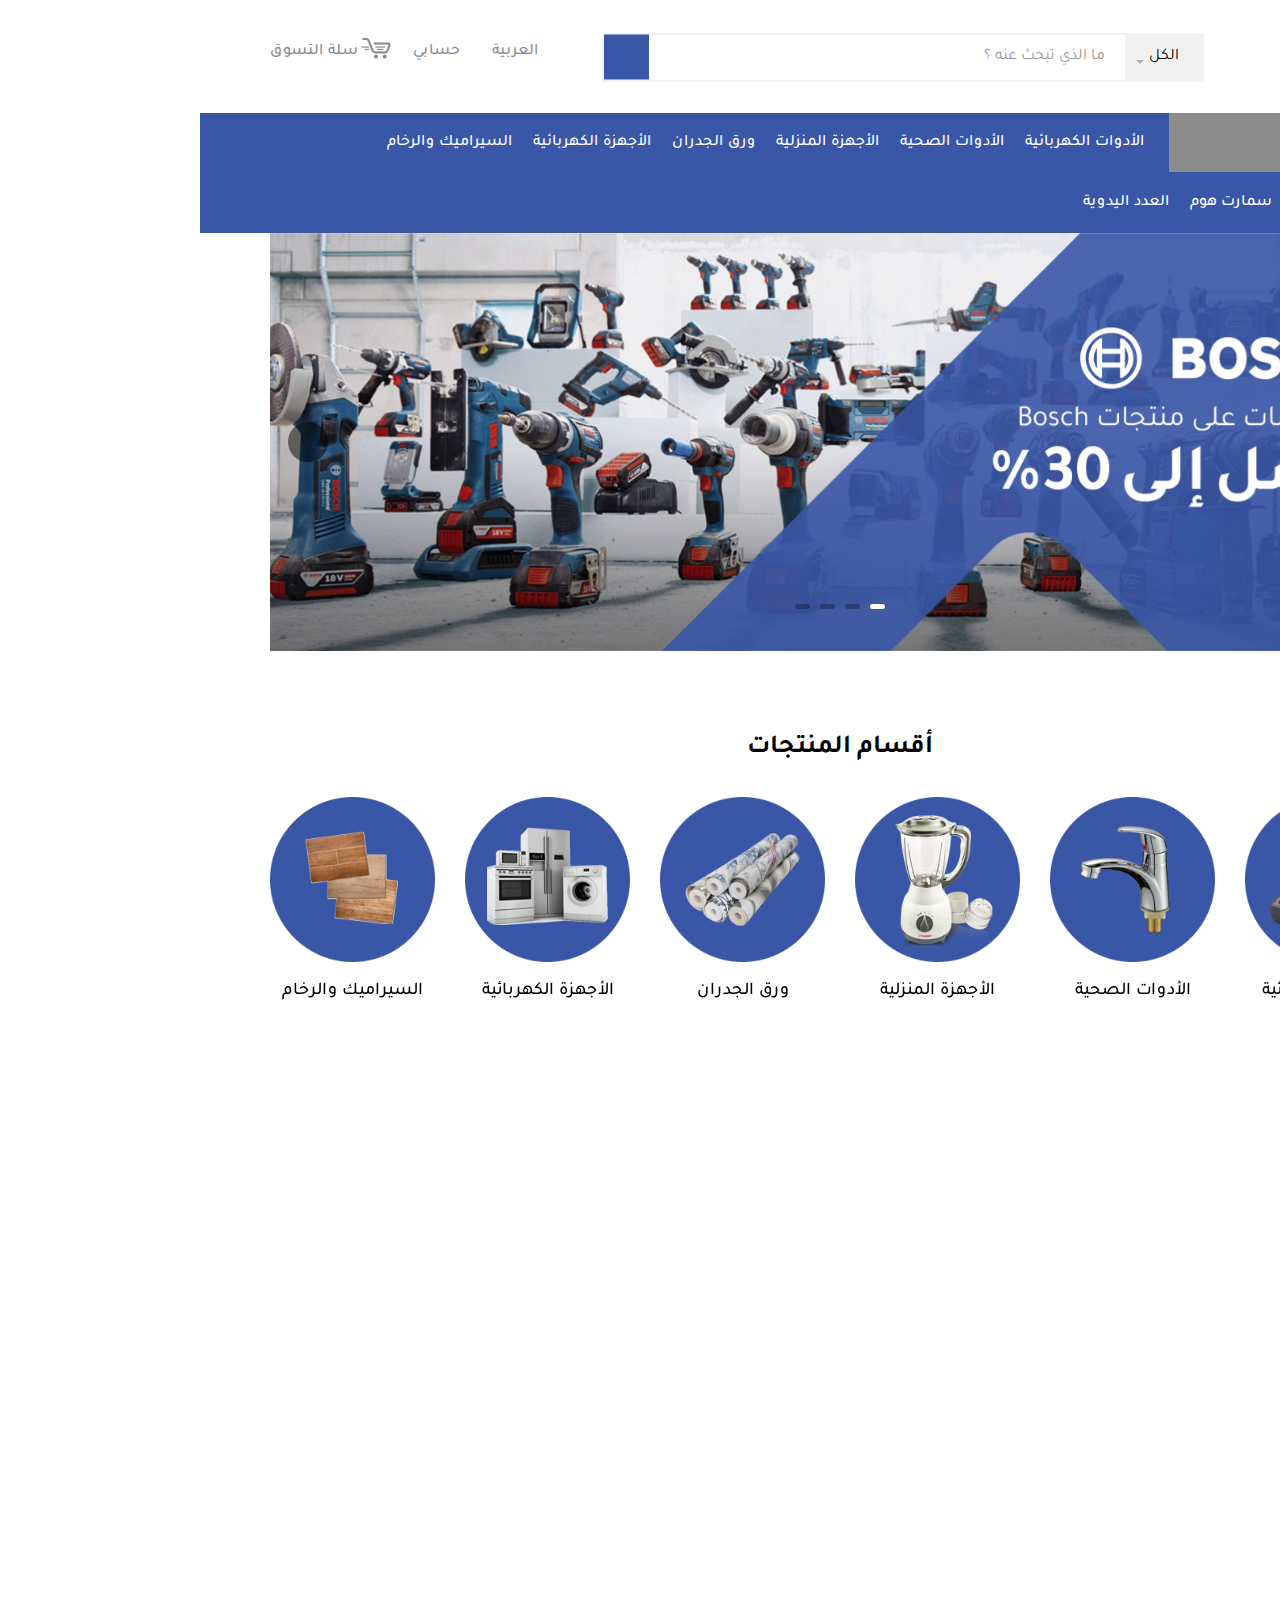
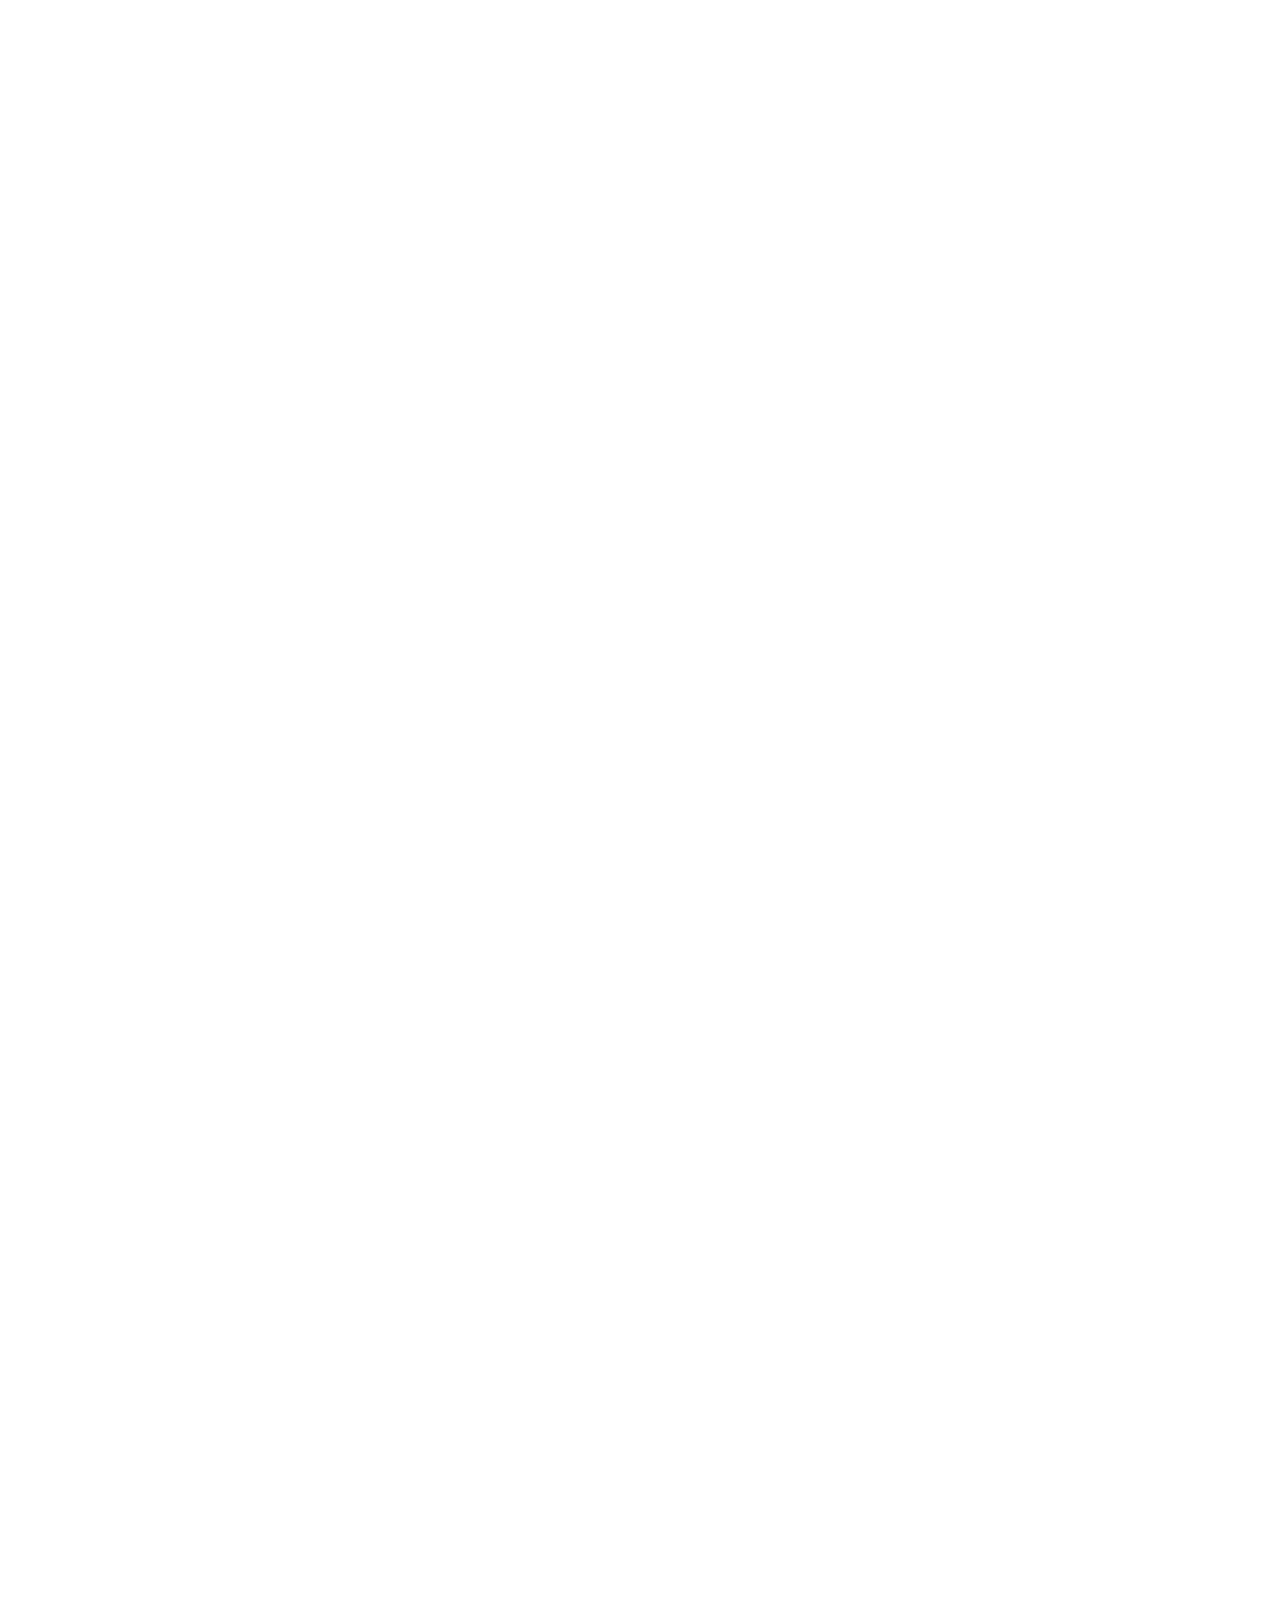
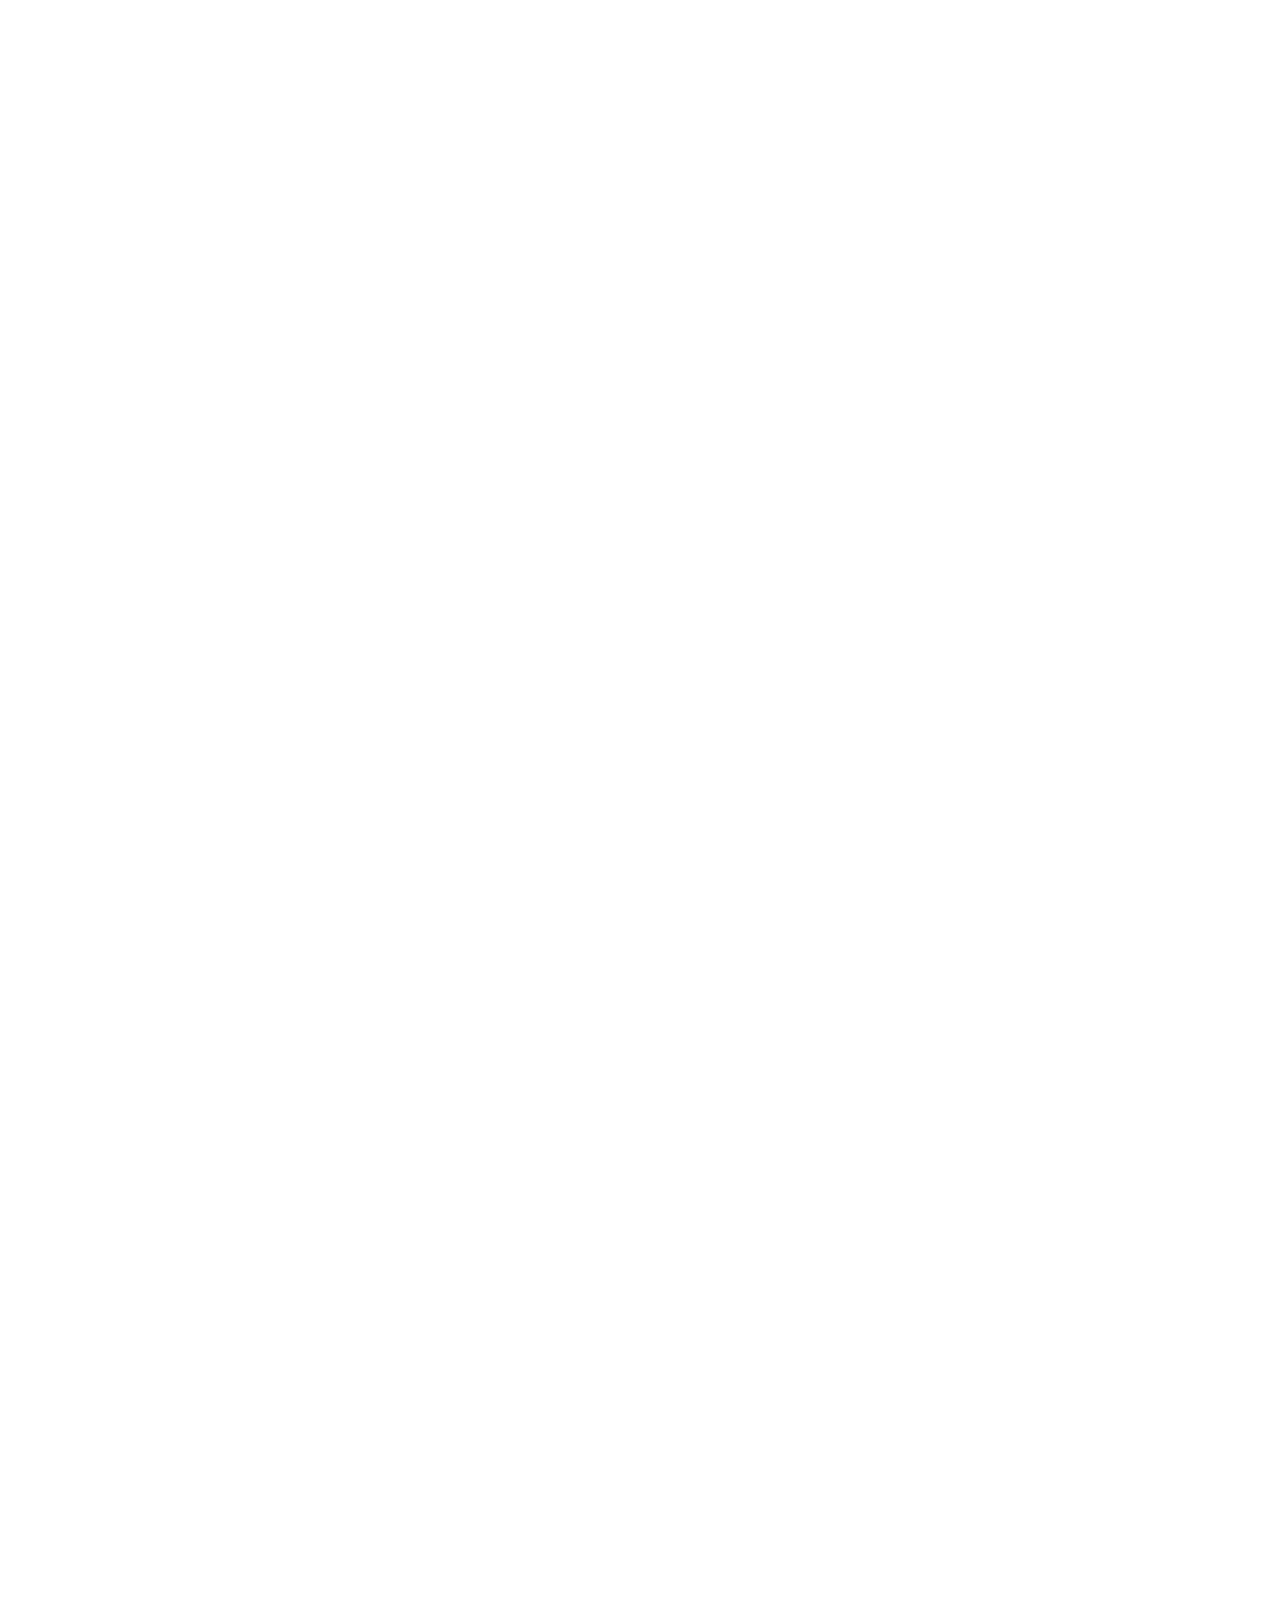
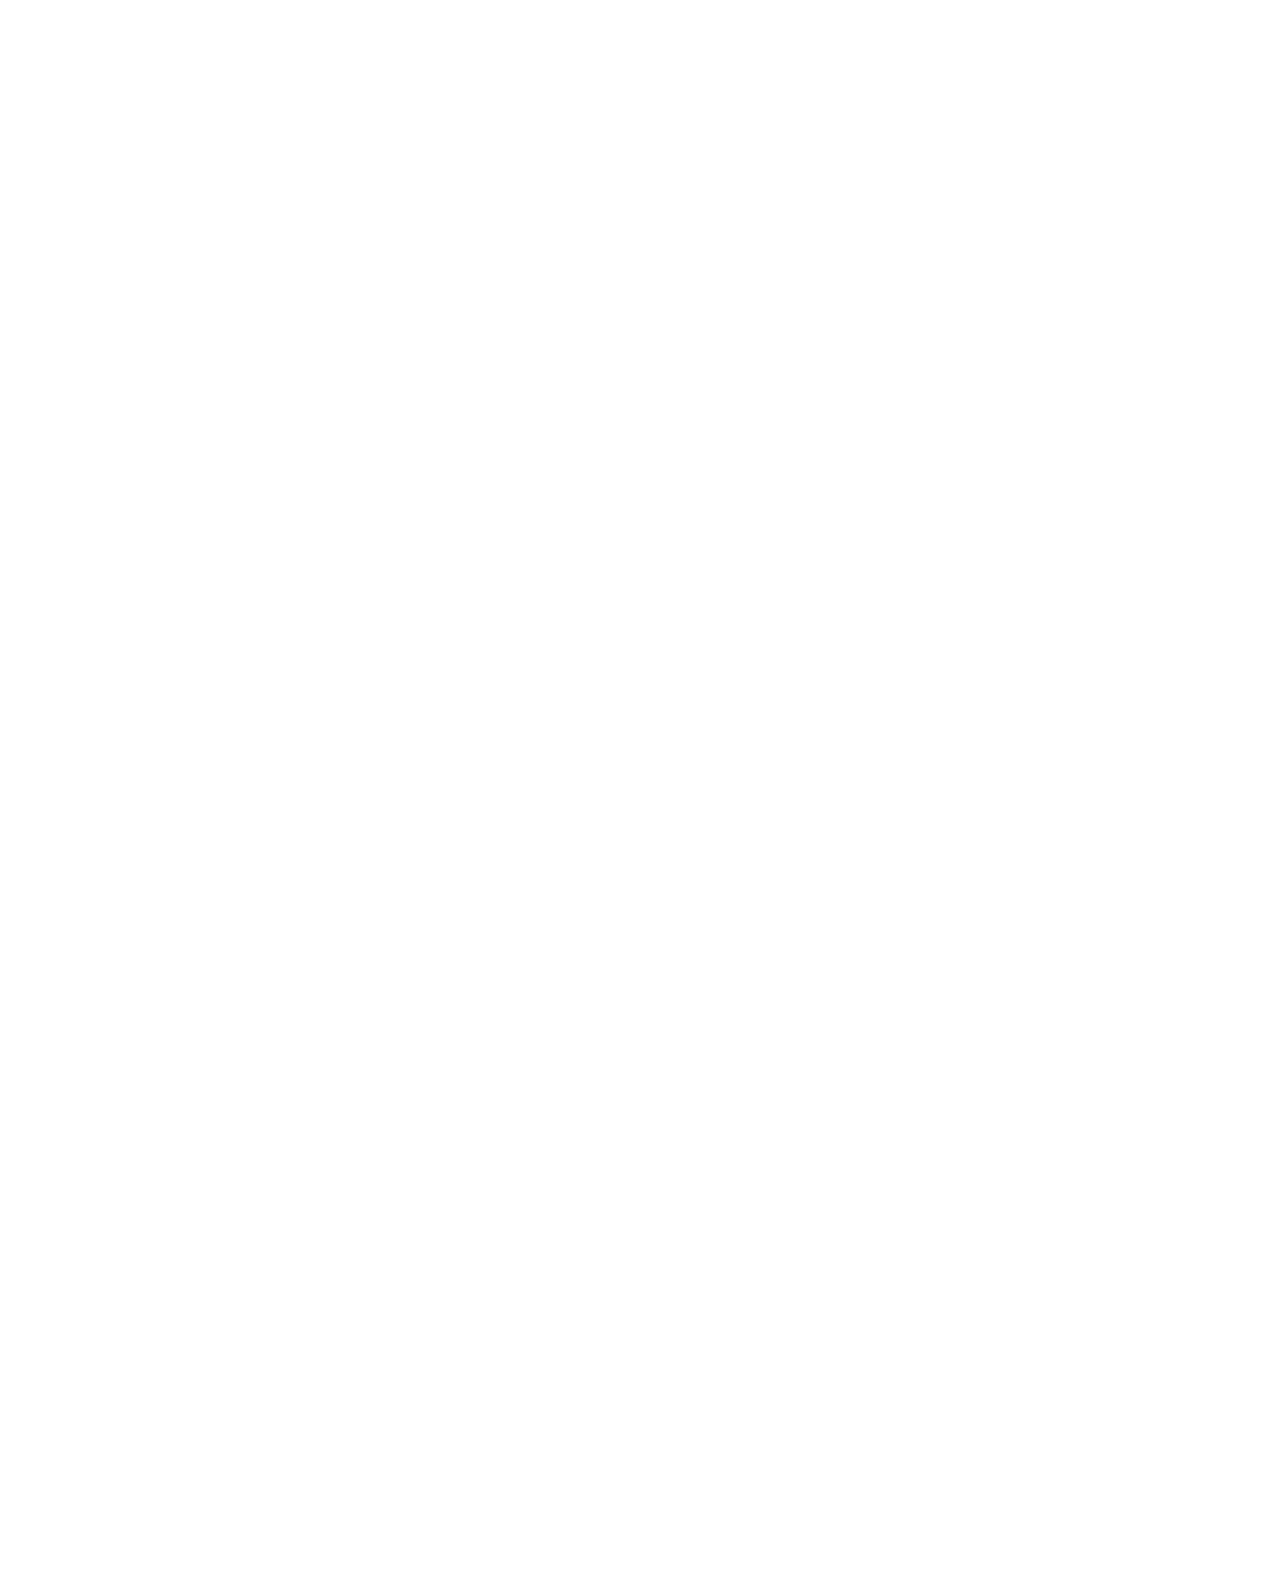
==== index.html @ 904c0b8c "edit" ====
<!DOCTYPE html>
<html dir="rtl" lang="ar">
  <head>
    <meta charset="utf-8">
    <meta http-equiv="X-UA-Compatible" content="IE=edge">
    <meta name="viewport" content="width=device-width, initial-scale=1">
    <title>index</title>

 <!-- Bootstrap -->
 <link href="css/bootstrap.css" rel="stylesheet">
 <link href="css/bootstrap-rtl.css" rel="stylesheet">

 <!-- fontawesome -->
 <link rel="stylesheet" href="https://pro.fontawesome.com/releases/v5.10.0/css/all.css" integrity="sha384-AYmEC3Yw5cVb3ZcuHtOA93w35dYTsvhLPVnYs9eStHfGJvOvKxVfELGroGkvsg+p" crossorigin="anonymous"/>
  
 <!-- owl carousel -->
 <link rel="stylesheet" href="css/owl.theme.default.min.css">
 <link rel="stylesheet" href="css/owl.carousel.css">

 <!-- wow.js style -->
 <link rel="stylesheet" href="css/animate.css">

 <!-- stylesheet -->
 <link href="css/style.css" rel="stylesheet">
	
   <!-- <link href="font/stylesheet.css" rel="stylesheet">-->
    <!-- HTML5 Shim and Respond.js IE8 support of HTML5 elements and media queries -->
    <!-- WARNING: Respond.js doesn't work if you view the page via file:// -->
    <!--[if lt IE 9]>
      <script src="https://oss.maxcdn.com/libs/html5shiv/3.7.0/html5shiv.js"></script>
      <script src="https://oss.maxcdn.com/libs/respond.js/1.4.2/respond.min.js"></script>
    <![endif]-->
  </head>

  <body >

<div class="cover" >
</div>


<!-- start search bar -->
<div class="container">
<div class="search-bar">

 <div class="logo">
  <a href="#">
  	<img src="images/logo.png" alt="logo">
  </a>
 </div>

<div class="search-box">
  <div class="custom-select">
  <select>
    <option value="0">الكل  </option>
    <option value="1">الأدوات الكهربائية  </option>
    <option value="2">الأدوات الصحية  </option>
    <option value="3">الأجهزة المنزلية  </option>
    <option value="4">ورق الجدران  </option>
  </select>
</div>
  <input type="text" placeholder="ما الذي تبحث عنه ؟ "  >
  <button class="search-button"><i class="fas fa-search"></i></button>
</div>

<ul class="cart-section">

 <li class="language">
 	<div class="dropdown">
    <button  class="dropbtn dropbtn-mobile">العربية  <i class="fas fa-sort-down"></i></button>
      <div id="myDropdown" class="dropdown-content drop-mobile">
      <a href="index.html">اللغة العربية   </a>
      <a href="index-eng.html">english</a>
      </div>
    </div>
 </li>

<li>
   <div class="dropdown">
   <button  class="dropbtn">
   <i class="far fa-user"></i>
   <span class="hidden-words">حسابي  </span>
  </button>
     <div id="myDropdown-2" class="dropdown-content">
     <a href="index.html">تسجيل دخول   </a>
     <a href="index-eng.html">تسجيل جديد   </a>
     </div>
     </div>
 </li>

<li class="cart">
 <a href="#">
 	<span class="hidden-words pr3">سلة التسوق </span>
 </a>
</li>

</ul>

</div>
</div>
<!-- end search bar -->

<!-- start navigation -->
<section class="navigation">
 <a class="nav-toggle" href="#!" ><i class="fas fa-bars re-show" ></i></a>
<div class="container">
 <nav class="nav-nav">
   <ul class="nav-list dismiss navv" >
    <li class="hidden-lg hidden-md"><i class="fas fa-times re-hide" ></i></li>

    <li>
      <a href="#" class="organize"><i class="fas fa-bars org-bars"></i> جميع الأقسام <i class="fas fa-sort-down org-ar-down"></i></a>
         <div class="nav-dropdown ">
         <div class="white-bg ">
         <div class="tab">
            <button class="tablinks" onmouseover="openElectric(event, 'electric-tools')">الأدوات الكهربائية </button>
            <button class="tablinks" onmouseover="openElectric(event, 'bath-tools')">الأدوات الصحية </button>
            <button class="tablinks" onmouseover="openElectric(event, 'home-tools')">الأجهزة المنزلية </button>
            <button class="tablinks" onmouseover="openElectric(event, 'papers')">ورق الجدران  </button>
            <button class="tablinks" onmouseover="openElectric(event, 'electric-devices')">الأجهزة الكهربائية </button>
            <button class="tablinks" onmouseover="openElectric(event, 'ceramic')">السيراميك والرخام </button>
            <button class="tablinks" onmouseover="openElectric(event, 'sun-energy')">الطاقة الشمسية </button>
            <button class="tablinks" onmouseover="openElectric(event, 'smart-home')">سمارت هوم  </button>
            <button class="tablinks" onmouseover="openElectric(event, 'hand-tools')">العدد اليدوية </button>
         </div>

     <div id="electric-tools" class="tabcontent">
	 <div class="tab-content-parts">

	<div class="part-1">
    <h2>أفضل الماركات  </h2>
    <div class="brands">

 	<a href="#">
 		<img src="images/megamenu/brand-1.png" alt="brand">
 	</a>

 	<a href="#">
 		<img src="images/megamenu/brand-2.png" alt="brand">
 	</a>

 	<a href="#">
 		<img src="images/megamenu/brand-3.png" alt="brand">
 	</a>

    <a href="#">
 		<img src="images/megamenu/brand-1.png" alt="brand">
 	</a>

 	<a href="#">
 		<img src="images/megamenu/brand-2.png" alt="brand">
 	</a>

 	<a href="#">
 		<img src="images/megamenu/brand-3.png" alt="brand">
 	</a>

    </div>
    </div>

    <div class="part-2">
	<a href="#">
		<img src="images/megamenu/banner-1.png" alt="banner">
	</a>
	</div>

    <div class="part-3">
	<a href="#">
		<img src="images/megamenu/banner-2.png" alt="banner">
	</a>
	</div>

</div>
</div>

    </div>
    </div>
    </li>

    <li>
      <a href="#" class="pr25">الأدوات الكهربائية </a>
    </li>

     <li>
       <a href="#!">الأدوات الصحية </a>
     </li>

     <li>
        <a href="#!">الأجهزة المنزلية   </a>
     </li>

     <li>
         <a href="#!">ورق الجدران  </a>
     </li>

     <li>
         <a href="#!">الأجهزة الكهربائية </a>
     </li>

     <li>
         <a href="#!">السيراميك والرخام   </a>
     </li>

     <li>
         <a href="#!">الطاقة الشمسية   </a>
     </li>

     <li>
         <a href="#!">سمارت هوم  </a>
     <li>
         <a href="#!">العدد اليدوية   </a>
     </li>

     <li class="language-2">
 	<div class="dropdown">
    <button  class="dropbtn dropbtn-mobile">العربية  <i class="fas fa-sort-down"></i></button>
      <div id="myDropdown" class="dropdown-content drop-mobile">
      <a href="index.html">اللغة العربية   </a>
      <a href="index-eng.html">english</a>
      </div>
    </div>
     </li> 

     </ul>
    </nav>
    </div>
    </section>
<!-- end naigation -->

<!-- start slider carousel -->
<div class="container">
	 <div class="owl-carousel slider owl-theme">

            <div class="item">
                <div class="slider-img">
                    <img src="images/slider.png" alt="slider image">
                </div>
            </div>

            <div class="item">
                 <div class="slider-img">
                    <img src="images/slider.png" alt="slider image">
                </div>
            </div>

            <div class="item">
               <div class="slider-img">
                    <img src="images/slider.png" alt="slider image">
                </div>
            </div>

            <div class="item">
               <div class="slider-img">
                    <img src="images/slider.png" alt="slider image">
                </div>
            </div>
  
          </div>
</div>
<!-- end slider carousel -->

<!-- start products carousel  -->
<div class="container ">
	<div class="products ">
  <h1 class="wow fadeInDown">أقسام المنتجات</h1>
<div class="owl-carousel product  owl-theme wow fadeInDown">

  <div class="item">
  	<div class="pro-block wow fadeInRight">
  <a href="#">
  	<img src="images/product-carousel/pro-1.png" alt="product">
  </a>
  <a href="#" class="pro-name">الأدوات الكهربائية</a>
</div>
  </div>
   
  <div class="item">
 	<div class="pro-block wow fadeInDown">
  <a href="#">
  	<img src="images/product-carousel/pro-2.png" alt="product">
  </a>
  <a href="#" class="pro-name">الأدوات الصحية </a>
</div>
  </div>        
  
  <div class="item">
 <div class="pro-block wow fadeInDown">
  <a href="#">
  	<img src="images/product-carousel/pro-3.png" alt="product">
  </a>
  <a href="#" class="pro-name">الأجهزة المنزلية </a>
</div>
  </div>
  
  <div class="item">
 <div class="pro-block wow fadeInDown">
  <a href="#">
  	<img src="images/product-carousel/pro-4.png" alt="product">
  </a>
  <a href="#" class="pro-name">ورق الجدران </a>
</div>
  </div>

  <div class="item">
 <div class="pro-block wow fadeInDown">
  <a href="#">
  	<img src="images/product-carousel/pro-5.png" alt="product">
  </a>
  <a href="#" class="pro-name">الأجهزة الكهربائية </a>
</div>
  </div>

  <div class="item">
 <div class="pro-block wow fadeInLeft">
  <a href="#">
  	<img src="images/product-carousel/pro-6.png" alt="product">
  </a>
  <a href="#" class="pro-name">السيراميك والرخام </a>
</div>
  </div>

</div>
 </div>   
</div>
<!-- end products carousel -->

<!-- start small-banners -->
<div class="container">
  <div class="small-banners">

    <div class="small-ban wow fadeInRight">
      <a href="#"><img src="images/banners/ban-1.png" alt=" banner"></a>
      <a href="#"><img src="images/banners/ban-2.png" alt=" banner"></a>
    </div>

    <div class="small-ban wow fadeInDown">
      <a href="#"><img src="images/banners/ban-3.png" alt=" banner"></a>
    </div>

    <div class="small-ban wow fadeInLeft">
      <a href="#"><img src="images/banners/ban-4.png" alt=" banner"></a>
      <a href="#"><img src="images/banners/ban-5.png" alt=" banner"></a>
    </div>

  </div>
  </div>
<!-- end small banners -->

<!-- offers-banners -->
<div class="container">
	<div class="offers-banners-titles">
		<div>
  <img class="wow fadeInRight" src="images/banners/offers.png" alt="offers">
</div>
<div>
	<img class="wow fadeInLeft" src="images/banners/hours.png" alt="hours">
	</div>
</div>

<div class="small-banners-2">

	<div class=" wow fadeInRight">
      <a href="#"><img src="images/banners/ban-6.png" alt=" banner"></a>
    </div>

    <div class=" wow fadeInDown">
      <a href="#"><img src="images/banners/ban-6.png" alt=" banner"></a>
    </div>

    <div class=" wow fadeInDown">
      <a href="#"><img src="images/banners/ban-6.png" alt=" banner"></a>
    </div>

    <div class=" wow fadeInLeft">
      <a href="#"><img src="images/banners/ban-6.png" alt=" banner"></a>
    </div>

</div>

</div>
<!-- end offers-banners -->

<!-- start slider-2 carousel -->
<div class="container">
	 <div class="owl-carousel slider-2 owl-theme  wow fadeInDown">

            <div class="item">
                <div class="slider-img">
                    <img src="images/slider-2.png" alt="slider image">
                </div>
            </div>

            <div class="item">
                 <div class="slider-img">
                    <img src="images/slider-2.png" alt="slider image">
                </div>
            </div>

            <div class="item">
               <div class="slider-img">
                    <img src="images/slider-2.png" alt="slider image">
                </div>
            </div>

            <div class="item">
               <div class="slider-img">
                    <img src="images/slider-2.png" alt="slider image">
                </div>
            </div>
  
          </div>
</div>
<!-- end slider-2 carousel -->

<!-- start products-to-buy carousel -->
<div class="container ">
	<div class="electric-tools">
  <h2 class="wow fadeInDown">الأدوات الكهربائية </h2>
<div class="owl-carousel products-to-buy  owl-theme wow fadeInDown">

  <div class="item">
  	<div class="pro-block-2 wow fadeInRight">
  <a href="#">
  	<img src="images/products-to-buy/pro-11.png" alt="product">
  </a>
  <span class="offer">خصم إضافي حتى 10 % </span>
  <a href="#" class="pro-name-2">مصباح ثريا للإضاءة الخافتة بلون أوبال دافئ - بمقبس E14 وشدة سطوع 400 لومن أبيض 5.3وات </a>
  <div class="price-cart">
  	<div class="price">
  		<p class="new">135 ريال </p>
  		<p class="old">150 ريال </p>
  	</div>
  	<a href="#" class="cart-icon"><i class="fas fa-shopping-cart"></i></a>
  </div>
  <span class="offer-2">خصم 10% </span>
</div>
  </div>
   
  <div class="item">
 	<div class="pro-block-2 wow fadeInDown">
  <a href="#">
  	<img src="images/products-to-buy/pro-22.png" alt="product">
  </a>
  <span class="offer">خصم إضافي حتى 10 % </span>
  <a href="#" class="pro-name-2">جيباس صنبوؤ مياه بمقبض مزدوج للتثبيت في الحائط فضي 12 سنتيمتر  </a>
  <div class="price-cart">
  	<div class="price">
  		<p class="new">135 ريال </p>
  		<p class="old">150 ريال </p>
  	</div>
  	<a href="#" class="cart-icon"><i class="fas fa-shopping-cart"></i></a>
  </div>
  <span class="offer-2">خصم 10% </span>
</div>
  </div>        
  
  <div class="item">
 <div class="pro-block-2 wow fadeInDown">
  <a href="#">
  	<img src="images/products-to-buy/pro-33.png" alt="product">
  </a>
  <span class="offer">خصم إضافي حتى 10 % </span>
  <a href="#" class="pro-name-2">ورق حائط متعدد الأغراض من الخشب  المحبب مزود بميزة اللصق الذاتي ومضاد للماء بني 40 سنتيمتر  </a>
  <div class="price-cart">
  	<div class="price">
  		<p class="new">135 ريال </p>
  		<p class="old">150 ريال </p>
  	</div>
  	<a href="#" class="cart-icon"><i class="fas fa-shopping-cart"></i></a>
  </div>
  <span class="offer-2">خصم 10% </span>
</div>
  </div>
  
  <div class="item">
<div class="pro-block-2 wow fadeInDown">
  <a href="#">
  	<img src="images/products-to-buy/pro-44.png" alt="product">
  </a>
  <span class="offer">خصم إضافي حتى 10 % </span>
  <a href="#" class="pro-name-2">بوش طقم مثقاب  - 33 قطعة فضي  </a>
  <div class="price-cart">
  	<div class="price">
  		<p class="new">135 ريال </p>
  		<p class="old">150 ريال </p>
  	</div>
  	<a href="#" class="cart-icon"><i class="fas fa-shopping-cart"></i></a>
  </div>
  <span class="offer-2">خصم 10% </span>
</div>
  </div>

  <div class="item">
<div class="pro-block-2 wow fadeInDown">
  <a href="#">
  	<img src="images/products-to-buy/pro-55.png" alt="product">
  </a>
  <span class="offer">خصم إضافي حتى 10 % </span>
  <a href="#" class="pro-name-2">أداة لاختبار الجهد الكهربائي 3 في 1 أصفر / أسود  </a>
  <div class="price-cart">
  	<div class="price">
  		<p class="new">135 ريال </p>
  		<p class="old">150 ريال </p>
  	</div>
  	<a href="#" class="cart-icon"><i class="fas fa-shopping-cart"></i></a>
  </div>
  <span class="offer-2">خصم 10% </span>
</div>
  </div>

  <div class="item">
 <div class="pro-block-2 wow fadeInLeft">
  <a href="#">
  	<img src="images/products-to-buy/pro-66.png" alt="product">
  </a>
  <span class="offer">خصم إضافي حتى 10 % </span>
  <a href="#" class="pro-name-2">مثقاب ذو مطرقة دوارة متعدد الألوان 26 ملليمتر  </a>
  <div class="price-cart">
  	<div class="price">
  		<p class="new">135 ريال </p>
  		<p class="old">150 ريال </p>
  	</div>
  	<a href="#" class="cart-icon"><i class="fas fa-shopping-cart"></i></a>
  </div>
  <span class="offer-2">خصم 10% </span>
</div>
  </div>

  <div class="item">
 <div class="pro-block-2 wow fadeInLeft">
  <a href="#">
  	<img src="images/products-to-buy/pro-66.png" alt="product">
  </a>
  <span class="offer">خصم إضافي حتى 10 % </span>
  <a href="#" class="pro-name-2">مثقاب ذو مطرقة دوارة متعدد الألوان 26 ملليمتر  </a>
  <div class="price-cart">
  	<div class="price">
  		<p class="new">135 ريال </p>
  		<p class="old">150 ريال </p>
  	</div>
  	<a href="#" class="cart-icon"><i class="fas fa-shopping-cart"></i></a>
  </div>
  <span class="offer-2">خصم 10% </span>
</div>
  </div>

</div>
 </div>   
</div>
<!-- end products-to-buy carousel -->

<!-- start slider-2 carousel -->
<div class="container">
	 <div class="owl-carousel slider-2 owl-theme  wow fadeInDown">

            <div class="item">
                <div class="slider-img">
                    <img src="images/slider-2.png" alt="slider image">
                </div>
            </div>

            <div class="item">
                 <div class="slider-img">
                    <img src="images/slider-2.png" alt="slider image">
                </div>
            </div>

            <div class="item">
               <div class="slider-img">
                    <img src="images/slider-2.png" alt="slider image">
                </div>
            </div>

            <div class="item">
               <div class="slider-img">
                    <img src="images/slider-2.png" alt="slider image">
                </div>
            </div>
  
          </div>
</div>
<!-- end slider-2 carousel -->

<!-- start products-to-buy carousel -->
<div class="container ">
	<div class="electric-tools">
  <h2 class="wow fadeInDown">الأدوات الصحية </h2>
<div class="owl-carousel products-to-buy  owl-theme wow fadeInDown">

  <div class="item">
  	<div class="pro-block-2 wow fadeInRight">
  <a href="#">
  	<img src="images/products-to-buy/pro-11.png" alt="product">
  </a>
  <span class="offer">خصم إضافي حتى 10 % </span>
  <a href="#" class="pro-name-2">مصباح ثريا للإضاءة الخافتة بلون أوبال دافئ - بمقبس E14 وشدة سطوع 400 لومن أبيض 5.3وات </a>
  <div class="price-cart">
  	<div class="price">
  		<p class="new">135 ريال </p>
  		<p class="old">150 ريال </p>
  	</div>
  	<a href="#" class="cart-icon"><i class="fas fa-shopping-cart"></i></a>
  </div>
  <span class="offer-2">خصم 10% </span>
</div>
  </div>
   
  <div class="item">
 	<div class="pro-block-2 wow fadeInDown">
  <a href="#">
  	<img src="images/products-to-buy/pro-22.png" alt="product">
  </a>
  <span class="offer">خصم إضافي حتى 10 % </span>
  <a href="#" class="pro-name-2">جيباس صنبوؤ مياه بمقبض مزدوج للتثبيت في الحائط فضي 12 سنتيمتر  </a>
  <div class="price-cart">
  	<div class="price">
  		<p class="new">135 ريال </p>
  		<p class="old">150 ريال </p>
  	</div>
  	<a href="#" class="cart-icon"><i class="fas fa-shopping-cart"></i></a>
  </div>
  <span class="offer-2">خصم 10% </span>
</div>
  </div>        
  
  <div class="item">
 <div class="pro-block-2 wow fadeInDown">
  <a href="#">
  	<img src="images/products-to-buy/pro-33.png" alt="product">
  </a>
  <span class="offer">خصم إضافي حتى 10 % </span>
  <a href="#" class="pro-name-2">ورق حائط متعدد الأغراض من الخشب  المحبب مزود بميزة اللصق الذاتي ومضاد للماء بني 40 سنتيمتر  </a>
  <div class="price-cart">
  	<div class="price">
  		<p class="new">135 ريال </p>
  		<p class="old">150 ريال </p>
  	</div>
  	<a href="#" class="cart-icon"><i class="fas fa-shopping-cart"></i></a>
  </div>
  <span class="offer-2">خصم 10% </span>
</div>
  </div>
  
  <div class="item">
<div class="pro-block-2 wow fadeInDown">
  <a href="#">
  	<img src="images/products-to-buy/pro-44.png" alt="product">
  </a>
  <span class="offer">خصم إضافي حتى 10 % </span>
  <a href="#" class="pro-name-2">بوش طقم مثقاب  - 33 قطعة فضي  </a>
  <div class="price-cart">
  	<div class="price">
  		<p class="new">135 ريال </p>
  		<p class="old">150 ريال </p>
  	</div>
  	<a href="#" class="cart-icon"><i class="fas fa-shopping-cart"></i></a>
  </div>
  <span class="offer-2">خصم 10% </span>
</div>
  </div>

  <div class="item">
<div class="pro-block-2 wow fadeInDown">
  <a href="#">
  	<img src="images/products-to-buy/pro-55.png" alt="product">
  </a>
  <span class="offer">خصم إضافي حتى 10 % </span>
  <a href="#" class="pro-name-2">أداة لاختبار الجهد الكهربائي 3 في 1 أصفر / أسود  </a>
  <div class="price-cart">
  	<div class="price">
  		<p class="new">135 ريال </p>
  		<p class="old">150 ريال </p>
  	</div>
  	<a href="#" class="cart-icon"><i class="fas fa-shopping-cart"></i></a>
  </div>
  <span class="offer-2">خصم 10% </span>
</div>
  </div>

  <div class="item">
 <div class="pro-block-2 wow fadeInLeft">
  <a href="#">
  	<img src="images/products-to-buy/pro-66.png" alt="product">
  </a>
  <span class="offer">خصم إضافي حتى 10 % </span>
  <a href="#" class="pro-name-2">مثقاب ذو مطرقة دوارة متعدد الألوان 26 ملليمتر  </a>
  <div class="price-cart">
  	<div class="price">
  		<p class="new">135 ريال </p>
  		<p class="old">150 ريال </p>
  	</div>
  	<a href="#" class="cart-icon"><i class="fas fa-shopping-cart"></i></a>
  </div>
  <span class="offer-2">خصم 10% </span>
</div>
  </div>

  <div class="item">
 <div class="pro-block-2 wow fadeInLeft">
  <a href="#">
  	<img src="images/products-to-buy/pro-66.png" alt="product">
  </a>
  <span class="offer">خصم إضافي حتى 10 % </span>
  <a href="#" class="pro-name-2">مثقاب ذو مطرقة دوارة متعدد الألوان 26 ملليمتر  </a>
  <div class="price-cart">
  	<div class="price">
  		<p class="new">135 ريال </p>
  		<p class="old">150 ريال </p>
  	</div>
  	<a href="#" class="cart-icon"><i class="fas fa-shopping-cart"></i></a>
  </div>
  <span class="offer-2">خصم 10% </span>
</div>
  </div>

</div>
 </div>   
</div>
<!-- end products-to-buy carousel -->

<!-- start slider-2 carousel -->
<div class="container">
	 <div class="owl-carousel slider-2 owl-theme  wow fadeInDown">

            <div class="item">
                <div class="slider-img">
                    <img src="images/slider-2.png" alt="slider image">
                </div>
            </div>

            <div class="item">
                 <div class="slider-img">
                    <img src="images/slider-2.png" alt="slider image">
                </div>
            </div>

            <div class="item">
               <div class="slider-img">
                    <img src="images/slider-2.png" alt="slider image">
                </div>
            </div>

            <div class="item">
               <div class="slider-img">
                    <img src="images/slider-2.png" alt="slider image">
                </div>
            </div>
  
          </div>
</div>
<!-- end slider-2 carousel -->

<!-- start products-to-buy carousel -->
<div class="container ">
	<div class="electric-tools">
  <h2 class="wow fadeInDown">الأدوات الصحية </h2>
<div class="owl-carousel products-to-buy  owl-theme wow fadeInDown">

  <div class="item">
  	<div class="pro-block-2 wow fadeInRight">
  <a href="#">
  	<img src="images/products-to-buy/pro-11.png" alt="product">
  </a>
  <span class="offer">خصم إضافي حتى 10 % </span>
  <a href="#" class="pro-name-2">مصباح ثريا للإضاءة الخافتة بلون أوبال دافئ - بمقبس E14 وشدة سطوع 400 لومن أبيض 5.3وات </a>
  <div class="price-cart">
  	<div class="price">
  		<p class="new">135 ريال </p>
  		<p class="old">150 ريال </p>
  	</div>
  	<a href="#" class="cart-icon"><i class="fas fa-shopping-cart"></i></a>
  </div>
  <span class="offer-2">خصم 10% </span>
</div>
  </div>
   
  <div class="item">
 	<div class="pro-block-2 wow fadeInDown">
  <a href="#">
  	<img src="images/products-to-buy/pro-22.png" alt="product">
  </a>
  <span class="offer">خصم إضافي حتى 10 % </span>
  <a href="#" class="pro-name-2">جيباس صنبوؤ مياه بمقبض مزدوج للتثبيت في الحائط فضي 12 سنتيمتر  </a>
  <div class="price-cart">
  	<div class="price">
  		<p class="new">135 ريال </p>
  		<p class="old">150 ريال </p>
  	</div>
  	<a href="#" class="cart-icon"><i class="fas fa-shopping-cart"></i></a>
  </div>
  <span class="offer-2">خصم 10% </span>
</div>
  </div>        
  
  <div class="item">
 <div class="pro-block-2 wow fadeInDown">
  <a href="#">
  	<img src="images/products-to-buy/pro-33.png" alt="product">
  </a>
  <span class="offer">خصم إضافي حتى 10 % </span>
  <a href="#" class="pro-name-2">ورق حائط متعدد الأغراض من الخشب  المحبب مزود بميزة اللصق الذاتي ومضاد للماء بني 40 سنتيمتر  </a>
  <div class="price-cart">
  	<div class="price">
  		<p class="new">135 ريال </p>
  		<p class="old">150 ريال </p>
  	</div>
  	<a href="#" class="cart-icon"><i class="fas fa-shopping-cart"></i></a>
  </div>
  <span class="offer-2">خصم 10% </span>
</div>
  </div>
  
  <div class="item">
<div class="pro-block-2 wow fadeInDown">
  <a href="#">
  	<img src="images/products-to-buy/pro-44.png" alt="product">
  </a>
  <span class="offer">خصم إضافي حتى 10 % </span>
  <a href="#" class="pro-name-2">بوش طقم مثقاب  - 33 قطعة فضي  </a>
  <div class="price-cart">
  	<div class="price">
  		<p class="new">135 ريال </p>
  		<p class="old">150 ريال </p>
  	</div>
  	<a href="#" class="cart-icon"><i class="fas fa-shopping-cart"></i></a>
  </div>
  <span class="offer-2">خصم 10% </span>
</div>
  </div>

  <div class="item">
<div class="pro-block-2 wow fadeInDown">
  <a href="#">
  	<img src="images/products-to-buy/pro-55.png" alt="product">
  </a>
  <span class="offer">خصم إضافي حتى 10 % </span>
  <a href="#" class="pro-name-2">أداة لاختبار الجهد الكهربائي 3 في 1 أصفر / أسود  </a>
  <div class="price-cart">
  	<div class="price">
  		<p class="new">135 ريال </p>
  		<p class="old">150 ريال </p>
  	</div>
  	<a href="#" class="cart-icon"><i class="fas fa-shopping-cart"></i></a>
  </div>
  <span class="offer-2">خصم 10% </span>
</div>
  </div>

  <div class="item">
 <div class="pro-block-2 wow fadeInLeft">
  <a href="#">
  	<img src="images/products-to-buy/pro-66.png" alt="product">
  </a>
  <span class="offer">خصم إضافي حتى 10 % </span>
  <a href="#" class="pro-name-2">مثقاب ذو مطرقة دوارة متعدد الألوان 26 ملليمتر  </a>
  <div class="price-cart">
  	<div class="price">
  		<p class="new">135 ريال </p>
  		<p class="old">150 ريال </p>
  	</div>
  	<a href="#" class="cart-icon"><i class="fas fa-shopping-cart"></i></a>
  </div>
  <span class="offer-2">خصم 10% </span>
</div>
  </div>

  <div class="item">
 <div class="pro-block-2 wow fadeInLeft">
  <a href="#">
  	<img src="images/products-to-buy/pro-66.png" alt="product">
  </a>
  <span class="offer">خصم إضافي حتى 10 % </span>
  <a href="#" class="pro-name-2">مثقاب ذو مطرقة دوارة متعدد الألوان 26 ملليمتر  </a>
  <div class="price-cart">
  	<div class="price">
  		<p class="new">135 ريال </p>
  		<p class="old">150 ريال </p>
  	</div>
  	<a href="#" class="cart-icon"><i class="fas fa-shopping-cart"></i></a>
  </div>
  <span class="offer-2">خصم 10% </span>
</div>
  </div>

</div>
 </div>   
</div>
<!-- end products-to-buy carousel -->

<!-- start brands carousel -->
<div class="container ">
	<div class="electric-tools pt41">
  <h2 class="wow fadeInDown">تسوق حسب الماركة </h2>
<div class="owl-carousel brand  owl-theme wow fadeInDown">

  <div class="item">
  	<a href="#">
  		<img src="images/brands/brand-11.png" alt="brand">
  	</a>
  </div>
   
  <div class="item">
 	<a href="#">
  		<img src="images/brands/brand-22.png" alt="brand">
  	</a>
  </div>        
  
  <div class="item">
<a href="#">
  		<img src="images/brands/brand-33.png" alt="brand">
  	</a>
  </div>
  
  <div class="item">
<a href="#">
  		<img src="images/brands/brand-4.png" alt="brand">
  	</a>
  </div>

  <div class="item">
<a href="#">
  		<img src="images/brands/brand-5.png" alt="brand">
  	</a>
  </div>

  <div class="item">
<a href="#">
  		<img src="images/brands/brand-6.png" alt="brand">
  	</a>
  </div>

  <div class="item">
<a href="#">
  		<img src="images/brands/brand-8.png" alt="brand">
  	</a>
  </div>

  <div class="item">
<a href="#">
  		<img src="images/brands/brand-7.png" alt="brand">
  	</a>
  </div>

  <div class="item">
<a href="#">
  		<img src="images/brands/brand-8.png" alt="brand">
  	</a>
  </div>

</div>
 </div>   
</div>
<!-- end brands carousel -->

<!-- start small-banners-2 -->
<div class="container">
<div class="banners-2">
<div class="small-banners-2">

	<div class=" wow fadeInRight">
      <a href="#"><img src="images/banners/ban-7.png" alt=" banner"></a>
    </div>

    <div class=" wow fadeInDown">
      <a href="#"><img src="images/banners/ban-8.png" alt=" banner"></a>
    </div>

    <div class=" wow fadeInDown">
      <a href="#"><img src="images/banners/ban-9.png" alt=" banner"></a>
    </div>

    <div class=" wow fadeInLeft">
      <a href="#"><img src="images/banners/ban-10.png" alt=" banner"></a>
    </div>

</div>
</div>
</div>
<!-- end small-banners-2 -->

<!-- start features -->
<div class="features wow fadeInDown">
	<div class="container">
		<div class="owl-carousel feature  owl-theme wow fadeInDown">

  <div class="item wow fadeInRight">
  	<div class="feat-block">
  		<img src="images/features/feat-1.png" alt="feature">
  		<div class="feat-text">
  		<h4>توصيل مجاني </h4>
  		<p>للطلبات أكثر من 299 ريال </p>
  	</div>
  	</div>
  </div>
   
  <div class="item wow fadeInDown">
 		<div class="feat-block">
  		<img src="images/features/feat-2.png" alt="feature">
  		<div class="feat-text">
  		<h4>شحن شامل  </h4>
  		<p>يغطي جميع مناطق المملكة </p>
  	</div>
  	</div>
  </div>        
  
  <div class="item wow fadeInDown">
	<div class="feat-block">
  		<img src="images/features/feat-3.png" alt="feature">
  		<div class="feat-text">
  		<h4>وسائل الدفع  </h4>
  		<p>متعددة وآمنة وموثوقة </p>
  	</div>
  	</div>
  </div>
  
  <div class="item wow fadeInLeft">
	<div class="feat-block">
  		<img src="images/features/feat-4.png" alt="feature">
  		<div class="feat-text">
  		<h4>خدمة العملاء  </h4>
  		<p>نعمل على مدار 24/7 لخدمتكم  </p>
  	</div>
  	</div>
  </div>

</div>
	</div>
</div>
<!-- end features -->

<!-- start footer -->
 <footer class="footer-section wow fadeInDown">
<div class="container">
 <div class="footer-content">

 <div class="footer">
    <button class="accordion"><h3>معلومات  </h3><i class="fas fa-angle-down hidden-lg hidden-md"></i></button>
    <ul class="footer-list panel">
      <li><a href="#">من نحن  </a></li>
      <li><a href="#">الشحن والتوصيل  </a></li>
      <li><a href="#">الحسابات البنكية   </a></li>
      <li><a href="#">الخصوصية  </a></li>
      <li><a href="#">شروط الاستخدام  </a></li>
    </ul>
  </div>

  <div class="footer">
    <button class="accordion"><h3>إضافات   </h3><i class="fas fa-angle-down hidden-lg hidden-md"></i></button>
    <ul class="footer-list panel">
      <li><a href="#">الشركات   </a></li>
      <li><a href="#">قسائم الهدايا   </a></li>
      <li><a href="#">نظام العمولة    </a></li>
      <li><a href="#">العروض المميزة </a></li>
    </ul>
  </div>

    <div class="footer">
    <button class="accordion"><h3>خدمة  العملاء  </h3><i class="fas fa-angle-down hidden-lg hidden-md"></i></button>
    <ul class="footer-list panel">
      <li><a href="#">اتصل بنا </a></li>
      <li><a href="#">إرجاع الطلب  </a></li>
      <li><a href="#">خريطة الموقع   </a></li>
    </ul>
  </div>

    <div class="footer">
    <button class="accordion"><h3>حسابي </h3><i class="fas fa-angle-down hidden-lg hidden-md"></i></button>
    <ul class="footer-list panel">
      <li><a href="#">حسابي</a></li>
      <li><a href="#">طلباتي   </a></li>
      <li><a href="#">قائمة رغباتي    </a></li>
      <li><a href="#">القائمة البريدية  </a></li>
    </ul>
  </div>

    <div class="footer">
    <h3>النشرة البريدية  </h3>
    <p>اشترك ليصلك جديد عروضنا ومنتجاتنا </p>
    <div class="newsletter">
    <input type="text" name="" placeholder="ادخل بريدك الإلكتروني ">
    <button><i class="fas fa-check"></i> </button>
  </div>
  <div class="footer-social">
     <ul class="social-icons">
     	<li><a href="#"><i class="fab fa-facebook-f"></i></a></li>
     	<li><a href="#"><i class="fab fa-snapchat-ghost"></i></a></li>
     	<li><a href="#"><i class="fab fa-instagram"></i></a></li>
     	<li><a href="#"><i class="fab fa-twitter"></i></a></li>
     </ul>
  </div>
  </div>

</div>
<img class="payment" src="images/pay.png" alt="payment methods">

<div class="copy">
      <p>© مؤسسة فاروق حافظ التجارية 2021 </p>
      <button>عدد  الزوار <b>124872</b></button>
      <p>صنع في  <a href="#"><img src="images/tk.png" alt="tasawk"></a></p> 
 </div>
</div>
<!-- scroll to top button -->
<button onclick="topFunction()" class="myBtn" title="Go to top"><i class="fas fa-long-arrow-alt-up"></i></button>

  </footer>



<!-- end footer -->
















<script src="js/jquery-2.2.1.min.js"></script>

  <!-- jQuery (necessary for Bootstrap's JavaScript plugins) -->
    <script src="js/bootstrap.min.js"></script>
   
   <!-- my javascript code -->
  <script src="js/my-js.js"></script>

 
<!-- owl carousel -->
<script src="js/owl.carousel.min.js"></script>

<!-- wow js -->
<script src="js/wow.min.js"></script>

  </body>
  </html>
---- css/style.css ----
@import url(font.css);

body,h1,h2,h3,h4,h5,h6{/* Generated by Font Squirrel (http://www.fontsquirrel.com) on May 3, 2014 */
direction: rtl;
font-family: "tajawal";
font-weight: normal;
position: relative;
}
*{
  outline: none;
}

/*****************************************************************************************************************************************/

:root{
  --theme-color:#3957a6;
}
.cover{
  position: absolute;
  top:0;
  bottom: 0;
  right: 0;
  left: 0;
 background-color: rgb(36, 36, 36);
  opacity: 0.302;
  z-index: 9;
  display: none;
}

/*////////////////////////////////////////////////////////////////////////////////////////////////////////////////////////////*/

.search-bar {
  padding-top: 10px;
  padding-bottom: 9px;
  display: flex;
  align-items: center;
  justify-content: flex-start;
}
.logo{
  width: 127px;
}
.logo img{
  width: 100%;
}
.search-box{
position: relative;
    width: 812px;
    display: flex;
    height: 49px;
    justify-content: flex-start;
    border: 2px solid;
    border-color: rgb(242, 242, 242);
    margin-right: 112px;
}
.custom-select {
  position: relative;
  background-color: rgb(242, 242, 242);
  width: auto;
  display: flex;
  align-items: center;
  justify-content: flex-start;
  font-size: 16px;
  padding: 0 23px;
  outline: 1px solid rgb(242, 242, 242);
}

.custom-select select {
  display: none; /*hide original SELECT element:*/
}
.select-selected {
  background-color: rgb(242, 242, 242);
}
/*style the arrow inside the select element:*/
.select-selected:after {
  position: absolute;
  content: "";
  top: 25px;
  left: 10px;
  width: 0;
  height: 0;
  border: 4px solid transparent;
  border-color: rgb(176, 176, 177) transparent transparent transparent;
}
/*point the arrow upwards when the select box is open (active):*/
.select-selected.select-arrow-active:after {
  border-color: transparent transparent rgb(176, 176, 177) transparent;
  top: 21px;
}
/*style the items (options), including the selected item:*/
.select-items div,.select-selected {
  color: #010101;
  font-size: 16px;
  cursor: pointer;
  user-select: none;
  border-bottom: 1px solid #fff;
}
.select-items div:last-child, .select-selected{
  border-bottom: 0;
}
/*style items (options):*/
.select-items {
  position: absolute;
  background-color: rgb(242, 242, 242);
  top: 100%;
  left: 0;
  right: 0;
  z-index: 99;
  width: 200px;
  padding: 10px 15px 5px;
}
/*hide the items when the select box is closed:*/
.select-hide {
  display: none;
}
.select-items div:hover, .same-as-selected {
  background-color: rgba(0, 0, 0, 0.1);
}
.search-box input{
    border: none;
    margin-right: 19px;
    width: 100%;
    font-size: 16px;
    color: #999999;
}
.search-box input::placeholder{
  color: #999999;
  font-size: 16px;
}
.search-button{
  position: absolute;
  background-color:var(--theme-color);
  border: 0;
  outline: none;
 width: 45px;
  height: 45px;
  display: flex;
  align-items: center;
  justify-content: center;
  top:50%;
  transform: translateY(-50%);
  left: 0px;
  transition: 0.5s;
}
.search-button:hover{
  background: #f2f2f2;
}
.search-button:hover i{
  color: #010101;
}
.search-button i{
  font-size: 16px;
  color: #fff;
  transition: 0.5s;
  font-weight: bold;
}
.cart-section{
  display: flex;
  align-items: center;
  justify-content: flex-start;
  margin-right: 64px;
  padding: 0;
  list-style: none;
}
.cart-section li{
  margin-left: 22px;
}
.cart-section li:last-child{
  margin-left: 0;
}
.dropbtn {
  background-color: transparent;
  border: none;
  cursor: pointer;
  display: flex;
  align-items: center;
  padding: 0;
  line-height: 50px;
  font-size: 16px;
  color: #8b8b8b;
  font-weight: 500;
}
.dropbtn:hover, .dropbtn:focus {
  background-color: transparent;
}
.dropbtn:hover i{
  color: var(--theme-color);
}
.dropdown {
  position: relative;
}
.dropdown-content {
 opacity: 0;
 visibility: hidden;
  box-shadow: 0px 0px 12px 0px rgba(0, 0, 0, 0.1);
 position: absolute;
 background-color: #fff;
 min-width: 123px;
 border-radius: 2px;
 z-index: 9;
 padding: 4px;
 left: 50%;
 transform: translateX(-50%);
}
.dropdown-content:before{
    content: "";
    position: absolute;
    left: 50%;
    width: 0;
    height: 0;
    border-style: solid;
    border-width: 0 8px 8px 8px;
    border-color: transparent transparent #fff transparent;
    z-index: 9999;
    transform: translateX(-50%);
    bottom: 100%;
} 
.dropdown-content a {
 color:#8b8b8b;
 text-transform: capitalize;
 text-decoration: none;
 display: block;
 font-size: 16px;
 font-weight: 500;
 text-align: center;
 margin-bottom: 17px;
 transition: 0.5s;
}
.dropdown-content a:first-child{
  margin-top: 14px;
  border-bottom: 1px solid ;
  border-color: rgb(242, 242, 242);
      margin-bottom: 5px;
    padding-bottom: 8px;
}
.dropdown-content a:hover{
  color: var(--theme-color);
  }
.dropdown a:hover {
  background-color: transparent;
}
.dropdown:hover .dropdown-content {
  opacity: 1;
visibility: visible;
transition: 0.5s;
}
.language i{
  font-size: 11px !important;
  padding-right: 7px;
  padding-left: 0 !important;
}
.language-2{
  display: none;
}
.cart-section i{
  font-size: 18px;
  color: #8b8b8b;
  padding-left: 3px;
  transition: 0.5s;
}
.cart-section i:hover{
  color: var(--theme-color);
}
.cart-section a{
  font-size: 16px;
  color: #8b8b8b;
  font-weight: 500;
transition: 0.5s;
}
.cart-section a:hover{
  color: var(--theme-color);
  text-decoration: none;
}
.cart-section a:hover i{
  color: var(--theme-color);
}
.cart:before{
  content: url(../images/cart.png);
  /* position: absolute; */
  /* right: 0; */
}
.cart{
  position: relative;
  display: flex;
  justify-content: space-between;
  align-items: center;
  white-space: nowrap;
}
.pr3{
  padding-right: 3px;
}
.dropbtn:hover{
  color: var(--theme-color);
}

/*//////////////////////////////////////////////////////////////////////////////////////////////////////////////////////////////////////*/

.navigation{
  background: var(--theme-color);
  display: flex;
  align-items: center;
}
.organize{
  font-weight: bold !important;
  font-size: 17px !important;
  background-color: #8c8c8c !important;
  width: 241px;
  height: 59px;
  display: flex !important;
  align-items: center;
}
.organize:hover{
  color: #fff !important;
}
.org-bars{
  padding-right: 14px;
  font-size: 16px;
  font-weight: bold;
  padding-left: 9px;
}
.org-ar-down{
  font-size: 11px;
    font-weight: bold;
    position: absolute;
    left: 20px;
    display: block;
}
.nav-nav ul {
  list-style: none;
  margin: 0;
 
}
.nav-nav ul li {
  float: right;
  position: relative;
  text-align: right;

}
.nav-nav ul li a,
.nav-nav ul li a:visited {
            display: block;
            padding: 19px 0 18px 21px;
            background: transparent;
            color: #fff;
            text-decoration: none;
            font-size: 16px;
            font-weight: 500;
            transition: 0.5s;
}
.nav-nav ul li a:hover,
.nav-nav ul li a:visited:hover {
  background: transparent;
  color: #8c8c8c;
  text-decoration:none;
}
.nav-nav ul li a:first-child{
  padding-right: 0;
}
@media only screen and (max-width: 798px) {
  .nav-mobile {
    display: block;
    position: absolute;
    top: 15px;
  }
  .nav-nav {
    z-index: 9;
    padding: 0 0 15px;
    position: fixed;
    right: -250px;
    height: 100%;
    transition: 0.5s;
    background: #262626;
  }
  .nav-nav ul {
    display: none;
    width: 250px;
    position: fixed;
    top: 0px;
    right: -6px;
    background: #fff;
    height: 100%;
    box-shadow: 0px 0px 12px 0px rgb(0 0 0 / 10%);
  }
  .selected {
  animation: slide-in 0.5s forwards;
  -webkit-animation: slide-in 0.5s forwards;
}
.dismiss {
  animation: slide-out 0.5s forwards;
  -webkit-animation: slide-out 0.5s forwards;
}
@keyframes slide-in {
  0% {
    -webkit-transform: translateX(100%);
  }
  100% {
    -webkit-transform: translateX(0%);
  }
}

@-webkit-keyframes slide-in {
  0% {
    transform: translateX(100%);
  }
  100% {
    transform: translateX(0%);
  }
}
@keyframes slide-out {
  0% {
    transform: translateX(0%);
  }
  100% {
    transform: translateX(100%);
  }
}

@-webkit-keyframes slide-out {
  0% {
    -webkit-transform: translateX(0%);
  }
  100% {
    -webkit-transform: translateX(100%);
  }
}
  .nav-nav ul li {
    float: none;
    width: 100%;
  }
  .nav-nav ul li a {
    padding: 15px;
    line-height: 20px;
  }
   .nav-nav ul li a {
    padding-right: 30px;
        text-transform: capitalize;
  }

  .nav-dropdown {
    position: static;
  }

}
@media screen and (min-width: 799px) {
  .nav-list {
    display: block ;
  }
}
.nav-toggle {
 position: absolute;
 top: 67px;
 right: 15px;
 cursor: pointer;
}
.nav-toggle i{
  cursor: pointer;
  font-size: 20px;
  color: #8b8b8b;
  position: absolute;
  content: "";
  font-weight: bold;
 display: none;
top:-36px;
}
.nav-toggle.active i {
  background-color: transparent;
}
.re-show{
  display: block;
}
.re-hide{
  display: none;
  position: absolute;
  right:203px;
  z-index: 999;
  font-size: 16px;
  top: -18px;
}
.nav-list{
  padding: 0;
}
.pr25{
  padding-right: 25px !important;
}
.white-bg{
     background-color: rgb(252, 252, 252);
     width: 1410px;
     z-index: 9;
     position: absolute;
     display: flex;
     justify-content: flex-start;
     right: 0px;
     top: 12.5px;
     left: 0;
     padding: 0 0 0 19px;
}
/* Style the tab */
.tab {
 width: 241px;
 padding-top: 7px;
 background: #fff;
 padding-left: 13px;
 padding-right: 13px;
}

/* Style the buttons inside the tab */
.tab button {
  display: block;
  background-color: #fff;
  color: #8c8c8c;
  font-size: 16px;
  font-weight: 500;
  padding: 9px 0 10px;
  width: 100%;
  border: 0;
  text-align: right;
 border-bottom: 1px solid rgb(237, 237, 240);
  outline: none;
  cursor: pointer;
}
.tab button:last-child{
  border-bottom: 0;
  padding-bottom: 32px;
}

/* Change background color of buttons on hover */
.tab button:hover {
  background-color: #fff;
  color: var(--theme-color);
}

/* Create an active/current "tab button" class */
.tab button.active {
 background-color: #fff;
  color: var(--theme-color);
}

/* Style the tab content */
.tabcontent {
  padding: 12px 0;
  display: none;
}
.tabcontent h2{
  font-size: 20px;
  color: #000;
  font-weight: bold;
  margin-bottom: 15px;
}
.brands{
  display: grid;
  grid-template-columns: repeat(3,138px);
  grid-gap: 12px;
}

.brands a{
  padding: 0 !important;
}
.tab-content-parts a{
  padding: 0 !important;
}
.tab-content-parts{
  display: flex;
  justify-content: space-between;
}
.part-1{
  margin-right: 11px;
}
.part-2{
  margin-right: 83px;
}
.part-3{
  margin-right: 17px;
}
.nav-dropdown {
  position: absolute;
  display: none;
  top: 47px;
  z-index: 9;
 transition: 0.5s;
  
}
.nav-nav ul li:hover .nav-dropdown{
 display: block;
}
.nav-dropdown li{
  float: none;

   margin-bottom: 27px ;
}
.nav-dropdown a{
  padding: 0;
  transition: 0.5s;
}
.nav-dropdown li:last-child{
  margin-bottom: 0;
}
.nav-dropdown a:hover{
  color: var(--theme-color);
  text-decoration: none;
}
@media only screen and (max-width: 798px){
.nav-nav ul li a {
    padding: 0;
    margin-bottom: 20px;
    }
.nav-nav ul{
  padding: 30px;
  }
}

/*////////////////////////////////////////////////////////////////////////////////////////////////////////////////////////////////*/

.slider .owl-nav button.owl-prev, .slider .owl-nav button.owl-next{
    margin: 0;
    display: flex;
    align-items: center;
    justify-content: center;
    transition: 0.5s;
     width: 40px;
  height: 40px;
  background-color: rgba(0, 0, 0,0.502);
  border-radius: 50%;
}
.slider .owl-nav button.owl-prev i, .slider .owl-nav button.owl-next i{
  font-size: 20px;
  color: #fff;
}
.slider .owl-nav button.owl-prev:hover, .slider .owl-nav button.owl-next:hover{
  opacity: 1;  
}
.slider .owl-nav{
    
    width: 0;
    height: 0;
    
}
.slider .owl-prev{

right: 18px;
    position: absolute;
    top: 50%;
    transform: translateY(-50%);
}
.slider .owl-next{
 
left: 18px;
    position: absolute;
    top: 50%;
    transform: translateY(-50%);
}
.slider .owl-dots .owl-dot span{
  width: 15px;
  height: 5px;
  background-color: rgb(0, 0, 0);
  opacity: 0.302;
  margin: 5px;
}
.slider .owl-dots .owl-dot.active span, .slider .owl-dots .owl-dot:hover span{
  background: #fff;
  opacity: 1;
}
.slider .owl-dots{
  position: absolute;
  bottom: 37px;
  display: flex;
  justify-content: center;
  left: 50%;
  transform: translateX(-50%);
}
/*////////////////////////////////////////////////////////////////////////////////////////////////////////////////////////////////*/
.products{
  padding-top: 73px;
  padding-bottom: 89px;
}
.products h1{
  font-size: 26px;
  font-weight: bold;
  color: #000;
  margin: 0;
  text-align: center;
  margin-bottom: 34px;
}
.pro-name{
  font-size: 18px;
  font-weight: 500;
  color: #000;
  display: flex;
  justify-content: center;
  overflow: hidden;
  height: 30px;
  transition: 0.5s;
  margin-top: 17px;
}
.pro-name:hover{
  color: var(--theme-color);
  text-decoration: none;
}
.pro-block:hover .pro-name{
  color: var(--theme-color);
}
.product .owl-nav button.owl-prev, .product .owl-nav button.owl-next{
    color: rgb(179, 179, 179);
    font-size: 14px;
    margin: 0;
    display: flex;
    align-items: center;
    justify-content: center;
    transition: 0.5s;
}
.product .owl-nav button.owl-prev:hover, .product .owl-nav button.owl-next:hover{
  color: var(--theme-color);
  background: transparent;   
}
.product .owl-nav{
    
    width: 0;
    height: 0;
    
}
.product .owl-prev{

right: -30px;
    position: absolute;
    top: 50%;
    transform: translateY(-50%);
}
.product .owl-next{
 
left: -30px;
    position: absolute;
    top: 50%;
    transform: translateY(-50%);
}
.product .owl-dots{
    display: none;
}

/*/////////////////////////////////////////////////////////////////////////////////////////////////////////////////////////////////////*/

.small-banners{
  display: grid;
  grid-template-columns: repeat(3,auto);
  grid-gap: 30px;
  transition: 0.5s;
  padding-bottom:75px;
}
.small-ban img{
  margin-bottom: 21px;
}

/*///////////////////////////////////////////////////////////////////////////////////////////////////////////////////////////////////////*/

.offers-banners-titles{
  display: flex;
  justify-content: space-between;
  align-items: center;
}
.small-banners-2{
  display: grid;
  grid-template-columns: repeat(4,auto);
  grid-gap: 30px;
  transition: 0.5s;
  padding-bottom:34px;
  padding-top: 31px;
}

/*////////////////////////////////////////////////////////////////////////////////////////////////////////////////////////////////////////*/

.slider-2 .owl-nav button.owl-prev, .slider-2 .owl-nav button.owl-next{
    margin: 0;
    display: flex;
    align-items: center;
    justify-content: center;
    transition: 0.5s;
     width: 40px;
  height: 40px;
 background-color: rgba(0, 0, 0,0.502);
  border-radius: 50%;
}
.slider-2 .owl-nav button.owl-prev i, .slider-2 .owl-nav button.owl-next i{
  font-size: 16px;
  color: #fff;
}
.slider-2 .owl-nav button.owl-prev:hover, .slider-2 .owl-nav button.owl-next:hover{
  opacity: 1;  
}
.slider-2 .owl-nav{
    
    width: 0;
    height: 0;
    
}
.slider-2 .owl-prev{

right: 18px;
    position: absolute;
    top: 50%;
    transform: translateY(-50%);
}
.slider-2 .owl-next{
 
left: 18px;
    position: absolute;
    top: 50%;
    transform: translateY(-50%);
}
.slider-2 .owl-dots{
  display: none;
}

/*//////////////////////////////////////////////////////////////////////////////////////////////////////////////////////////////////*/

.electric-tools{
  padding-top: 90px;
  padding-bottom: 68px;
}
.electric-tools h2{
   font-size: 26px;
  font-weight: bold;
  color: #000;
  margin: 0;
  text-align: center;
  margin-bottom: 36px;
}
.pro-block-2{
  position: relative;
}
.offer{
  position: absolute;
  top:0;
  right: 0;
  font-size: 12px;
  font-weight: bold;
  color: #fff;
  display: flex;
  justify-content: center;
  align-items: center;
  background-color: rgb(64, 191, 99);
width: 134px;
  height: 22px;
  border-radius: 11px; 
}
.pro-name-2{
  font-size: 13px;
  color: #000;
  overflow: hidden;
  height: 53px;
  display: block;
  transition: 0.5s;
}
.pro-name-2:hover{
  text-decoration: none;
  color: var(--theme-color);
}
.pro-block-2:hover .pro-name-2{
  color: var(--theme-color);
}
.price-cart{
  display: flex;
  justify-content: space-between;
  align-items: center;
}
.price{
  display: flex;
  justify-content: flex-start;
  align-items: center;
  margin-top: 10px;
 margin-bottom: 8px;
}
.price p{
  font-weight: bold;
  font-size: 18px;
}
.new{
  color: var(--theme-color);
}
.old{
  margin-right: 9px;
  color: #8c8c8c;
  text-decoration: line-through;
}
.cart-icon{
  font-size:12px;
  color: #fff;
  display: flex;
  justify-content: center;
  align-items: center;
   width: 32px;
  height: 32px;
  background: var(--theme-color);
  border-radius: 50%;
  transition: 0.5s;
  border: 1px solid var(--theme-color);
}
.cart-icon:hover{
  text-decoration: none;
  color: var(--theme-color);
  background: #fff;
   border: 1px solid var(--theme-color);
}
.offer-2{
  font-size: 12px;
  font-weight: bold;
  color: var(--theme-color);
  display: flex;
  justify-content: center;
  align-items: center;
  background-color: rgb(219, 224, 239);
width: 71px;
  height: 22px;
  border-radius: 11px; 
}
.products-to-buy .owl-nav button.owl-prev, .products-to-buy .owl-nav button.owl-next{
    color: rgb(179, 179, 179);
    font-size: 14px;
    margin: 0;
    display: flex;
    align-items: center;
    justify-content: center;
    transition: 0.5s;
}
.products-to-buy .owl-nav button.owl-prev:hover, .products-to-buy .owl-nav button.owl-next:hover{
  color: var(--theme-color);
  background: transparent;   
}
.products-to-buy .owl-nav{
    
    width: 0;
    height: 0;
    
}
.products-to-buy .owl-prev{

right: -30px;
    position: absolute;
    top: 30%;
    transform: translateY(-80%);
}
.products-to-buy .owl-next{
 
left: -30px;
    position: absolute;
    top: 30%;
    transform: translateY(-80%);
}
.products-to-buy .owl-dots .owl-dot span{
  width: 15px;
  height: 5px;
  background-color: #b2b2b2;
  margin: 5px;
}
.products-to-buy .owl-dots .owl-dot.active span, .products-to-buy .owl-dots .owl-dot:hover span{
  background: var(--theme-color);
}
.products-to-buy .owl-dots{
  position: absolute;
  bottom: -47px;
  display: flex;
  justify-content: center;
  left: 50%;
  transform: translateX(-50%);
}

/*//////////////////////////////////////////////////////////////////////////////////////////////////////////////////////////////////*/

.pt41{
  padding-top: 41px;
}
.pt41 h2{
  margin-bottom: 42px;
}
.brand .owl-nav button.owl-prev, .brand .owl-nav button.owl-next{
    color: rgb(179, 179, 179);
    font-size: 14px;
    margin: 0;
    display: flex;
    align-items: center;
    justify-content: center;
    transition: 0.5s;
}
.brand .owl-nav button.owl-prev:hover, .brand .owl-nav button.owl-next:hover{
  color: var(--theme-color);
  background: transparent;   
}
.brand .owl-nav{
    
    width: 0;
    height: 0;
    
}
.brand .owl-prev{

right: -30px;
    position: absolute;
    top: 50%;
    transform: translateY(-50%);
}
.brand .owl-next{
 
left: -30px;
    position: absolute;
    top: 50%;
    transform: translateY(-50%);
}
.brand .owl-dots .owl-dot span{
  width: 15px;
  height: 5px;
  background-color: #b2b2b2;
  margin: 5px;
}
.brand .owl-dots .owl-dot.active span, .brand .owl-dots .owl-dot:hover span{
  background: var(--theme-color);
}
.brand .owl-dots{
  position: absolute;
  bottom: -47px;
  display: flex;
  justify-content: center;
  left: 50%;
  transform: translateX(-50%);
}

/*/////////////////////////////////////////////////////////////////////////////////////////////////////////////////////////////////////////*/

.banners-2{
  padding-top: 48px;
  padding-bottom: 79px;
}
/*/////////////////////////////////////////////////////////////////////////////////////////////////////////////////////////////////////*/

.features{
  background: var(--theme-color);
 padding: 32px 0;
}
.feature{
 display: flex;
 justify-content: space-between;
 align-items: center;
}
.feat-block{
  display: flex;
  justify-content: flex-start;
  align-items: center;
}
.feat-text{
  margin-right: 13px;
}
.feat-text h4{
  font-size: 18px;
  font-weight: bold;
  color: #fff;
}
.feat-text p{
  font-size: 18px;
  color: #fff;
  margin-top: 3px;
}
/*/////////////////////////////////////////////////////////////////////////////////////////////////////////////////////////////////////*/

.footer-section{
  
  padding-top: 73px;
  
  
}
.footer-content{
  display: flex;
  justify-content: space-between;
}
.footer h3{
  font-size: 17px;
  color: var(--theme-color);
  margin: 0;
  font-weight: bold;
}
.accordion{
  font-size: 18px;
  font-weight: bold;
  color: var(--theme-color);
  background: transparent;
  border: 0;
}
.footer-list{
  margin: 0;
  padding: 0;
  margin-top: 27px;
  list-style: none;
}
.footer-list li a{
  font-size: 16px;
  color: #606060;
  transition: 0.5s;
  margin-bottom: 15px;
  display: block;
}
.footer-list li a:hover{
  text-decoration: none;
  color: var(--theme-color);
}
.panel{
  box-shadow: none;
  background: transparent;
}
.footer p{
  font-size: 16px;
  color: var(--theme-color);
  margin-top: 24px;
}
.newsletter{
    position: relative;
}
.footer input{
width: 452px;
  height: 52px;
margin-top: 15px;
display: flex;
align-items: center;
font-size: 16px;
color: #8c8c8c;
padding-right: 32px;
border:2px solid rgb(242, 242, 242);
border-radius: 26px;
}

.footer input::placeholder{
 font-size: 16px;
color: #8c8c8c;
}

.newsletter button{
  width: 38px;
  height: 38px;
   background: var(--theme-color);
  display: flex;
  align-items: center;
  justify-content: center;
  transition: 0.5s;
  position: absolute;
  left: 6px;
  top:50%;
  transform: translateY(-50%);
  border: 1px solid var(--theme-color);
  outline: none;
  border-radius: 50%;
}
.newsletter button:hover{
background: #fff;
border: 1px solid var(--theme-color);
}
.newsletter button i{
  font-size: 16px;
  color: #fff;
}
.newsletter button:hover i{
  color: var(--theme-color);
}
.footer-social{
  display: flex;
  justify-content: center;
  align-items: center;
  padding-top: 12px;
}
.social-icons{
  display: flex;
  justify-content: center;
  align-items: center;
  list-style: none;
  margin: 0;
  padding: 0;
}
.social-icons li{
  margin-left: 6px;
}
.social-icons li:last-child{
  margin-left: 0;
}
 .social-icons i{
  color: #fff;
  font-size: 18px;
  border-radius: 50%;
  background-color: rgb(140, 140, 140);
   width: 40px;
  height: 40px;
  display: flex;
  align-items: center;
  justify-content: center;
  transition: 0.5s;
}
.social-icons i:hover{
  color: #fff;
  background: var(--theme-color);
}
.social-icons a:hover{
  text-decoration: none;
}
.payment{
  display: table;
  margin-left: auto;
  margin-right: auto;
  margin-top: 49px;
}

.copy{
 display: flex;
 align-items: center;
 justify-content: space-between;
  padding-top: 37px;
  padding-bottom: 37px;
}

.copy p{
  font-size: 15px;
  color: #606060;
}
.copy button{
  font-size: 16px;
  color: #fff;
  display: flex;
  justify-content: center;
  align-items: center;
  border-radius: 17px;
  background-color: rgb(64, 191, 99);
 width: 164px;
  height: 35px;
  outline: none;
  border: 0;
}
.copy button b{
  margin-right: 7px;
}
.myBtn{
   background-color: #fff;
box-shadow: 0px 0px 10px 0px rgba(0, 0, 0, 0.15);
width: 45px;
  height: 45px;
  border-radius: 50%;
  justify-content: center;
  align-self: center;
  border: none;
  outline: none;
  position: absolute;
  bottom: 44px;
  padding: 0;
    right: 5px;
}
.myBtn i{
  color: var(--theme-color);
  font-size:14px; 
  display: flex;
  align-items: center;
  justify-content: center;
}



/*//////////////////////////////////////////////////////////////////////////////////////////////////////////////////////////////////////////*/





















































/* responsive */
@media only screen and (max-width: 480px)  {

.language{
  display: none;
}
.search-bar{
  flex-wrap: wrap;
}
.logo{
      width: 90px;
    margin-right: 28px;
}
.cart-section{
      margin-right: 0;
    position: absolute;
    left: 15px;
    top: 17px;
}
.cart-section i{
  font-size: 20px;
}
.cart-section li{
  margin-left: 10px;
}
.search-box{
  margin-right: 0;
    margin-top: 15px;
    width: 100%;
}
.search-box select{
  width: 90px;
}
.search-box:after{
  right: 122px;
}
.navigation{
  border-top: 0;
  border-bottom: 0;
  padding-bottom: 0;
  flex-wrap: nowrap;
  width: 100%;
}

.organize{
  font-weight: normal;
    font-size: 15px;
    background-color: transparent !important;
    width: auto;
    display: block;
    height: auto;
    padding: 0;
}
.organize:hover{
  color: #8c8c8c !important;
  background: transparent;
}
.drop-mobile{
  display: none;
  box-shadow: none;
  background: transparent;
  transform: translateX(-15px);

}

.language-2 i{
  padding-right: 7px;
}
.language-2 .dropdown-content a{
  text-align: right;
}
.language-2 .dropdown-content a:first-child{
  border-bottom: 0;
}
.language-2 .dropdown-content:before{
  border-width: 0;
}
.org-bars{
  padding-right: 0;
}
.org-ar-down{
  top:7px;
}
.nav-nav ul li a, .nav-nav ul li a:visited{
  color: #242424;
}
.pr25{
  padding: 0 !important;
}
.tab{
  background: transparent;
  padding: 0;
  width: 100%;
}
.tab button{
  background: transparent;
  border-bottom: 0;

}
.nav-list{
  padding:25px  20px;
}
.white-bg{
      background: transparent;
    box-shadow: none;
    border-radius: 0;
    width: 100%;
    z-index: 9;
    position: static;
    display: block;
    top: 0;
    transform: translate(0);
    padding: 0;
    height: auto;
    overflow: inherit;
}
.language-2{
  display: block;
}
.slider .owl-nav{
  display: none;
}
.slider .owl-dots{
  bottom: 10px;
}
.products{
  padding-top: 40px;
  padding-bottom: 40px;
}
.products h1{
  font-size: 23px;
}
.product .owl-nav{
  display: none;
}
.product .owl-dots{
  position: absolute;
  left: 50%;
  display: flex;
  align-items: center;
  justify-content: center;
  transform: translateX(-50%);
  bottom:-33px;
}
.product .owl-dots .owl-dot.active span, .product .owl-dots .owl-dot:hover span{
  background: var(--theme-color);
}
.pro-name{
  font-size: 16px;
}
.small-banners{
  grid-template-columns: repeat(1,auto);
  padding-top: 30px;
  padding-bottom: 60px;
}
.small-ban img{
  width: 100%;
}
.small-ban{
  margin-bottom: -30px;
}
.offers-banners-titles{
  flex-wrap: wrap;
  justify-content: center;
}
.offers-banners-titles div img{
  margin-bottom: 15px;
}
.small-banners-2{
  grid-template-columns: repeat(1,auto);

}
.slider-2 .owl-nav button.owl-prev, .slider-2 .owl-nav button.owl-next{
  width:25px;
  height: 25px;
}
.slider-2 .owl-nav button.owl-prev i, .slider-2 .owl-nav button.owl-next i{
  font-size: 12px;
}
.slider-2 .owl-dots{
  position: absolute;
display: none;
}
.slider-2 .owl-prev{
  right: 12px;
}
.slider-2 .owl-next{
  left: 12px;
}
.electric-tools{
  padding-top: 30px;
}
.electric-tools h2{
  font-size: 23px;
}
.products-to-buy .owl-nav{
  display: none;
}
.price p{
  font-size: 15px;
}
.brand .owl-nav{
  display: none;
}
.banners-2{
  padding-top: 0;
  padding-bottom: 30px;
}
.feat-block{
  flex-wrap: wrap;
  justify-content: center;
}
.feature .owl-item img{
  width: auto;
}
.feature .owl-nav{
  display: none;
}
.feature .owl-dots{
  display: none;
}
.footer-section{
  padding-top: 30px;
}
.accordion {
  background-color: transparent;
  color: #444;
  cursor: pointer;
  padding: 18px;
  width: 100%;
  border: none;
  text-align: left;
  outline: none;
  font-size: 15px;
  transition: 0.5s;
  display: flex;
    justify-content: space-between;
    align-items: center;
}
.active, .accordion:hover {
  background-color: transparent; 
}

.panel {
  padding: 0 18px;
  display: none;
  background-color: transparent;
  overflow: hidden;
  box-shadow: none;
  transition: 0.5s;

}
.accordion i{
  color: var(--theme-color);
}
.footer h3{
  text-align: center;
  margin-top: 30px;
}
.payment{
  width: 100%;
  margin-top: 0;
}

.copy button{
  margin-bottom: 10px;
  width: 100%;
}
.myBtn{
  display: none;
}
.footer-content{
  flex-wrap: wrap;
  padding-bottom: 25px;
}

.footer p{
      width: 100%;
    text-align: center;
}

.footer input{
  width: 100%;
}
.footer-social{
  flex-wrap: wrap;
  justify-content: center;
}
.social-icons{
  margin:20px 0;
}
.accordion h3{
  text-align: right;
  margin-top: 0;
}
.copy{
      flex-wrap: wrap;
    justify-content: center;
}
.footer-list{
  margin-top: 0;
}

.nav-dropdown{
  background: transparent;
  box-shadow: none;
  top:0;
  right: 0;
  position: static;
  padding: 0 15px;
 width: 200px;
}
.nav-dropdown li{
  margin-bottom: 0;
}
.footer{
  width: 100%;
  margin-left: 0;
}
.nav-toggle i{
  display: block;
}

}





















  @media only screen and (max-width: 768px)  and (min-width: 480px)  {
   

    }
















    @media only screen and (max-width: 994px)  and (min-width: 768px)  {
     

    }















@media only screen and (max-width:1440px)  and (min-width: 960px)  {

}

@media only screen and  (min-width: 1500px)  {
  .container{
    width: 1440px ;
  }

}
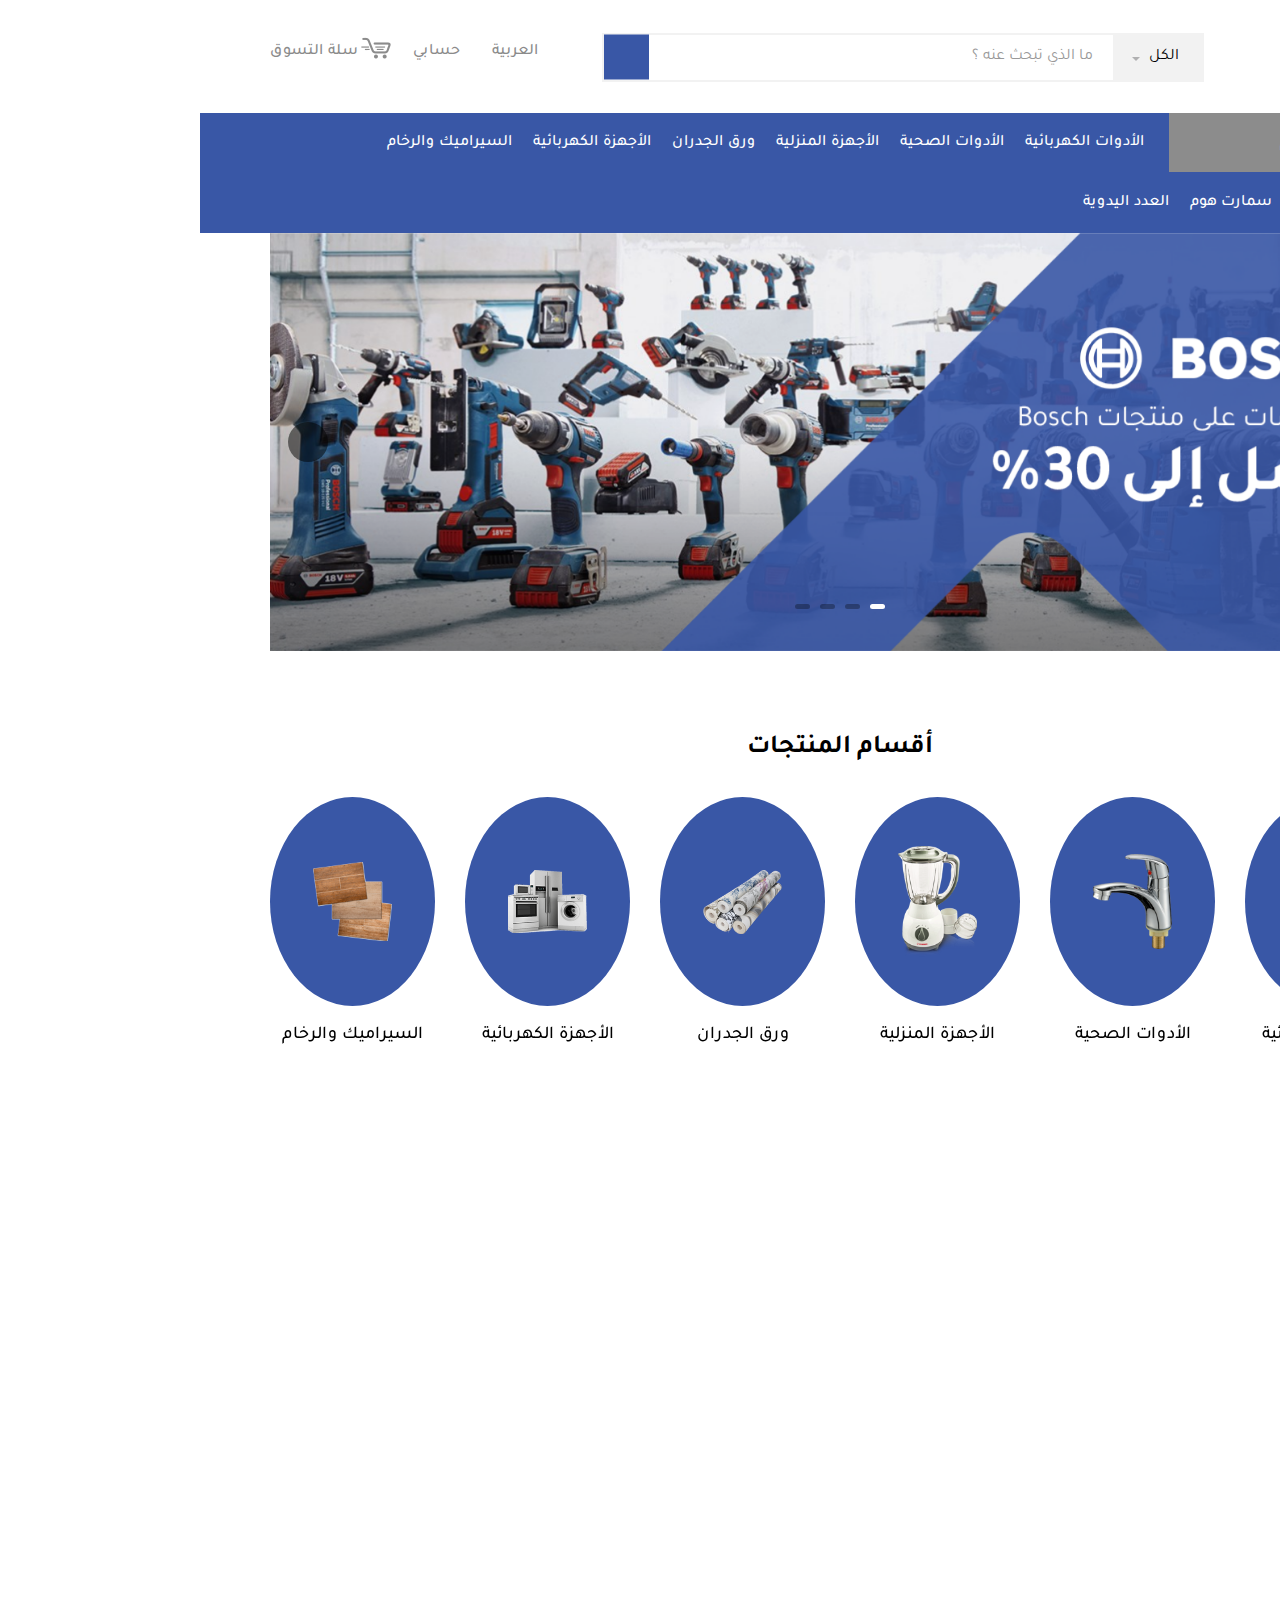
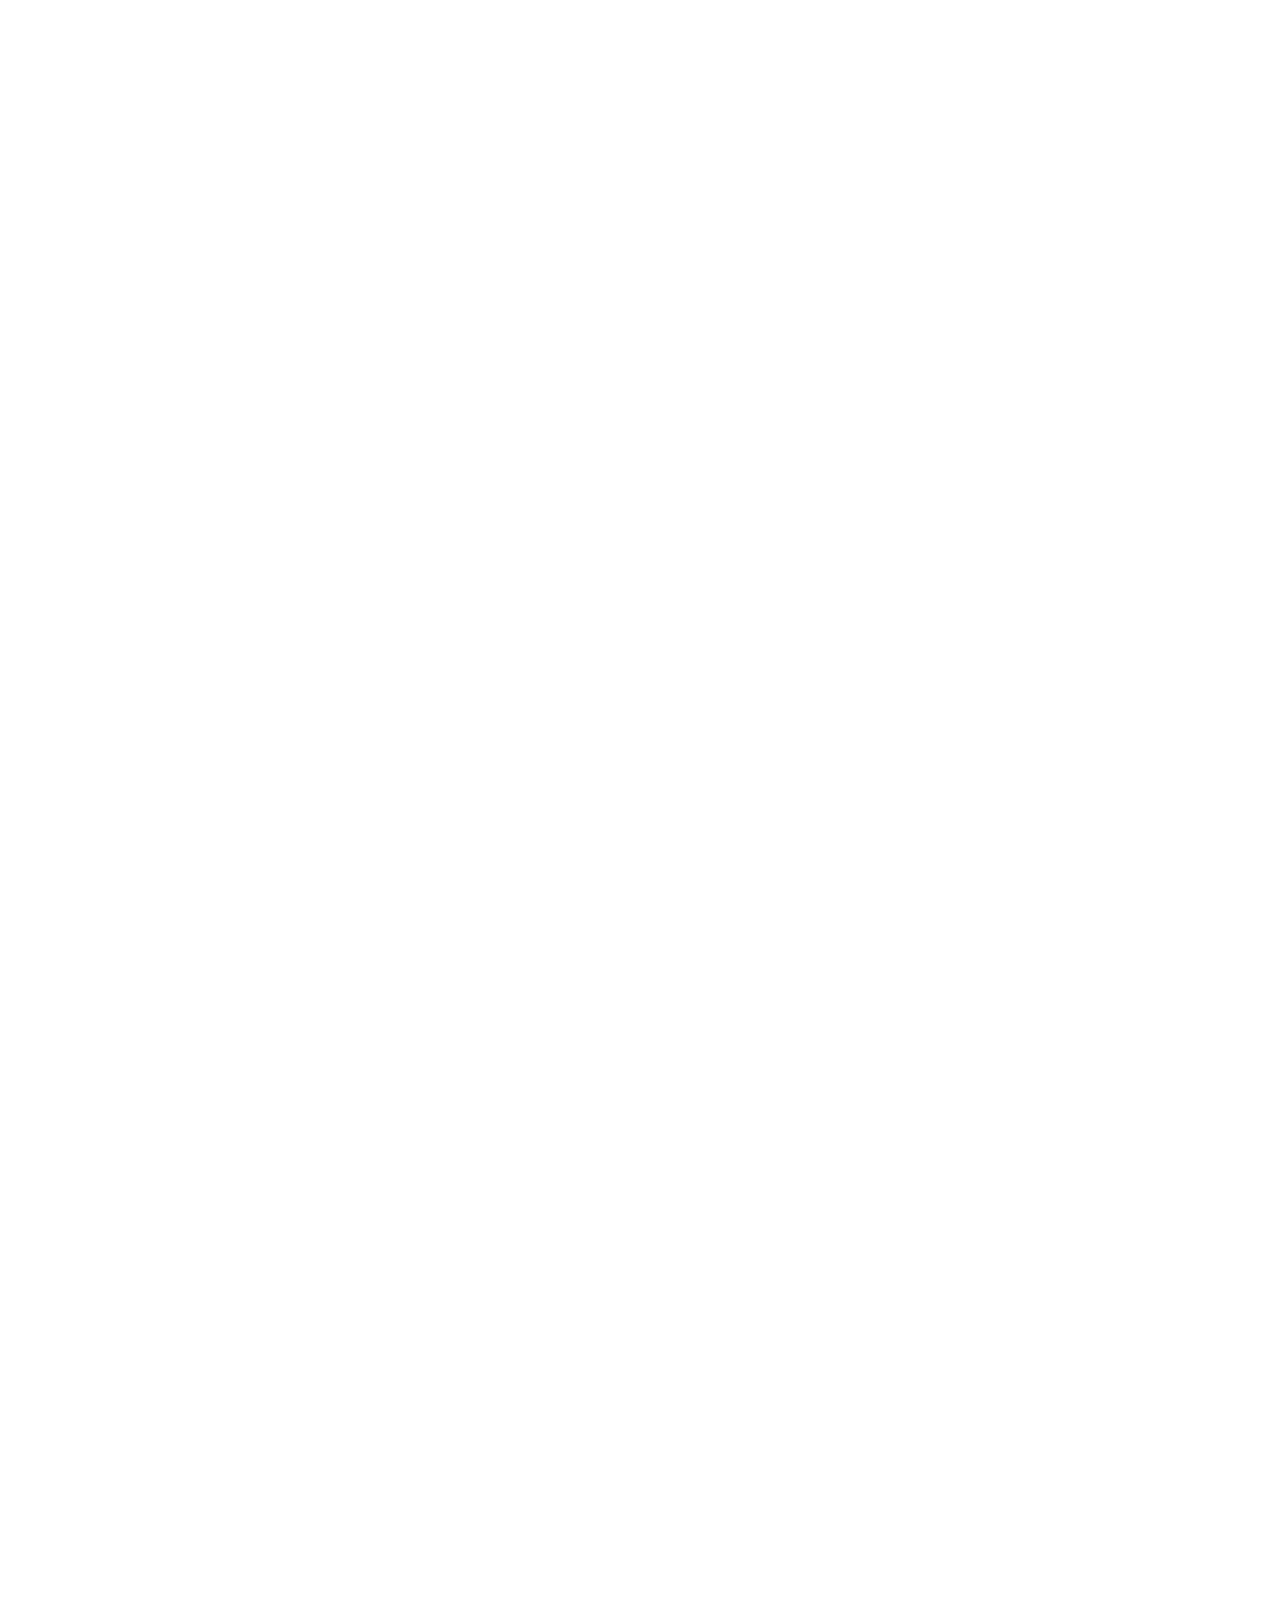
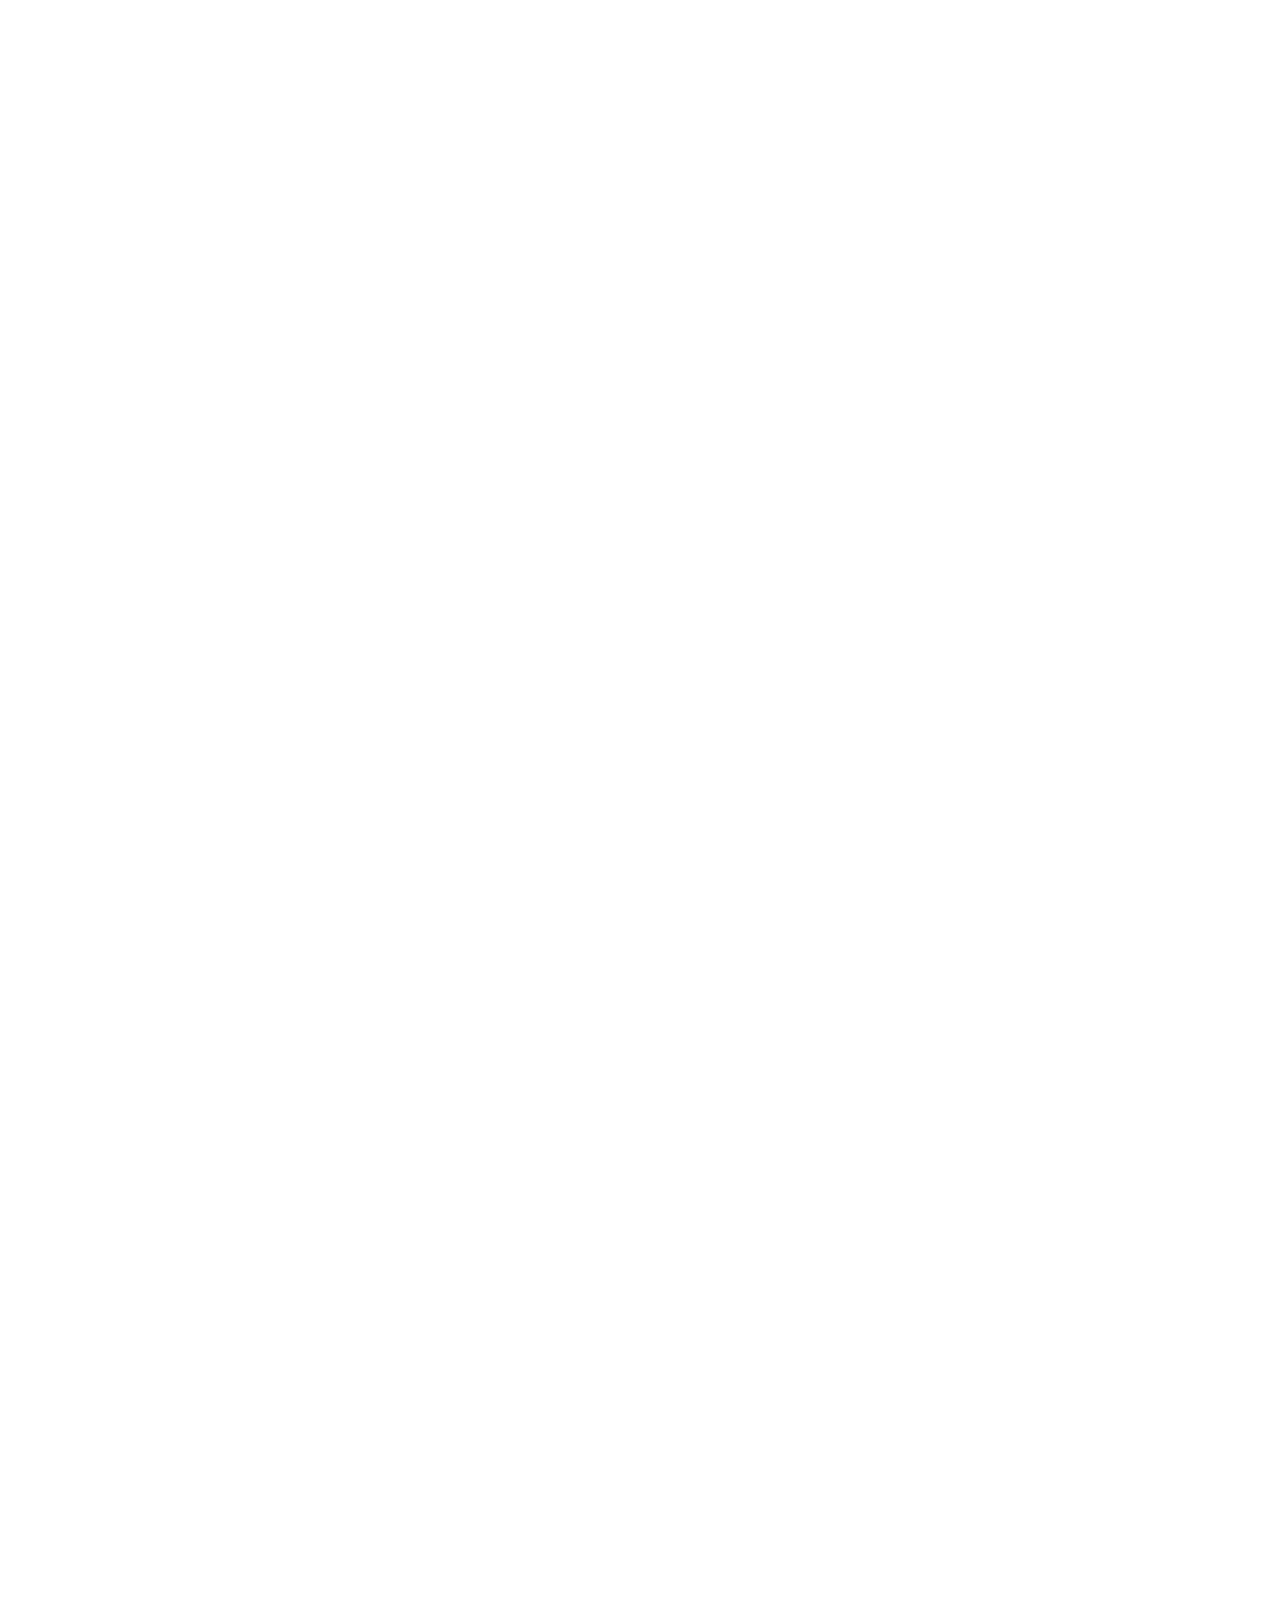
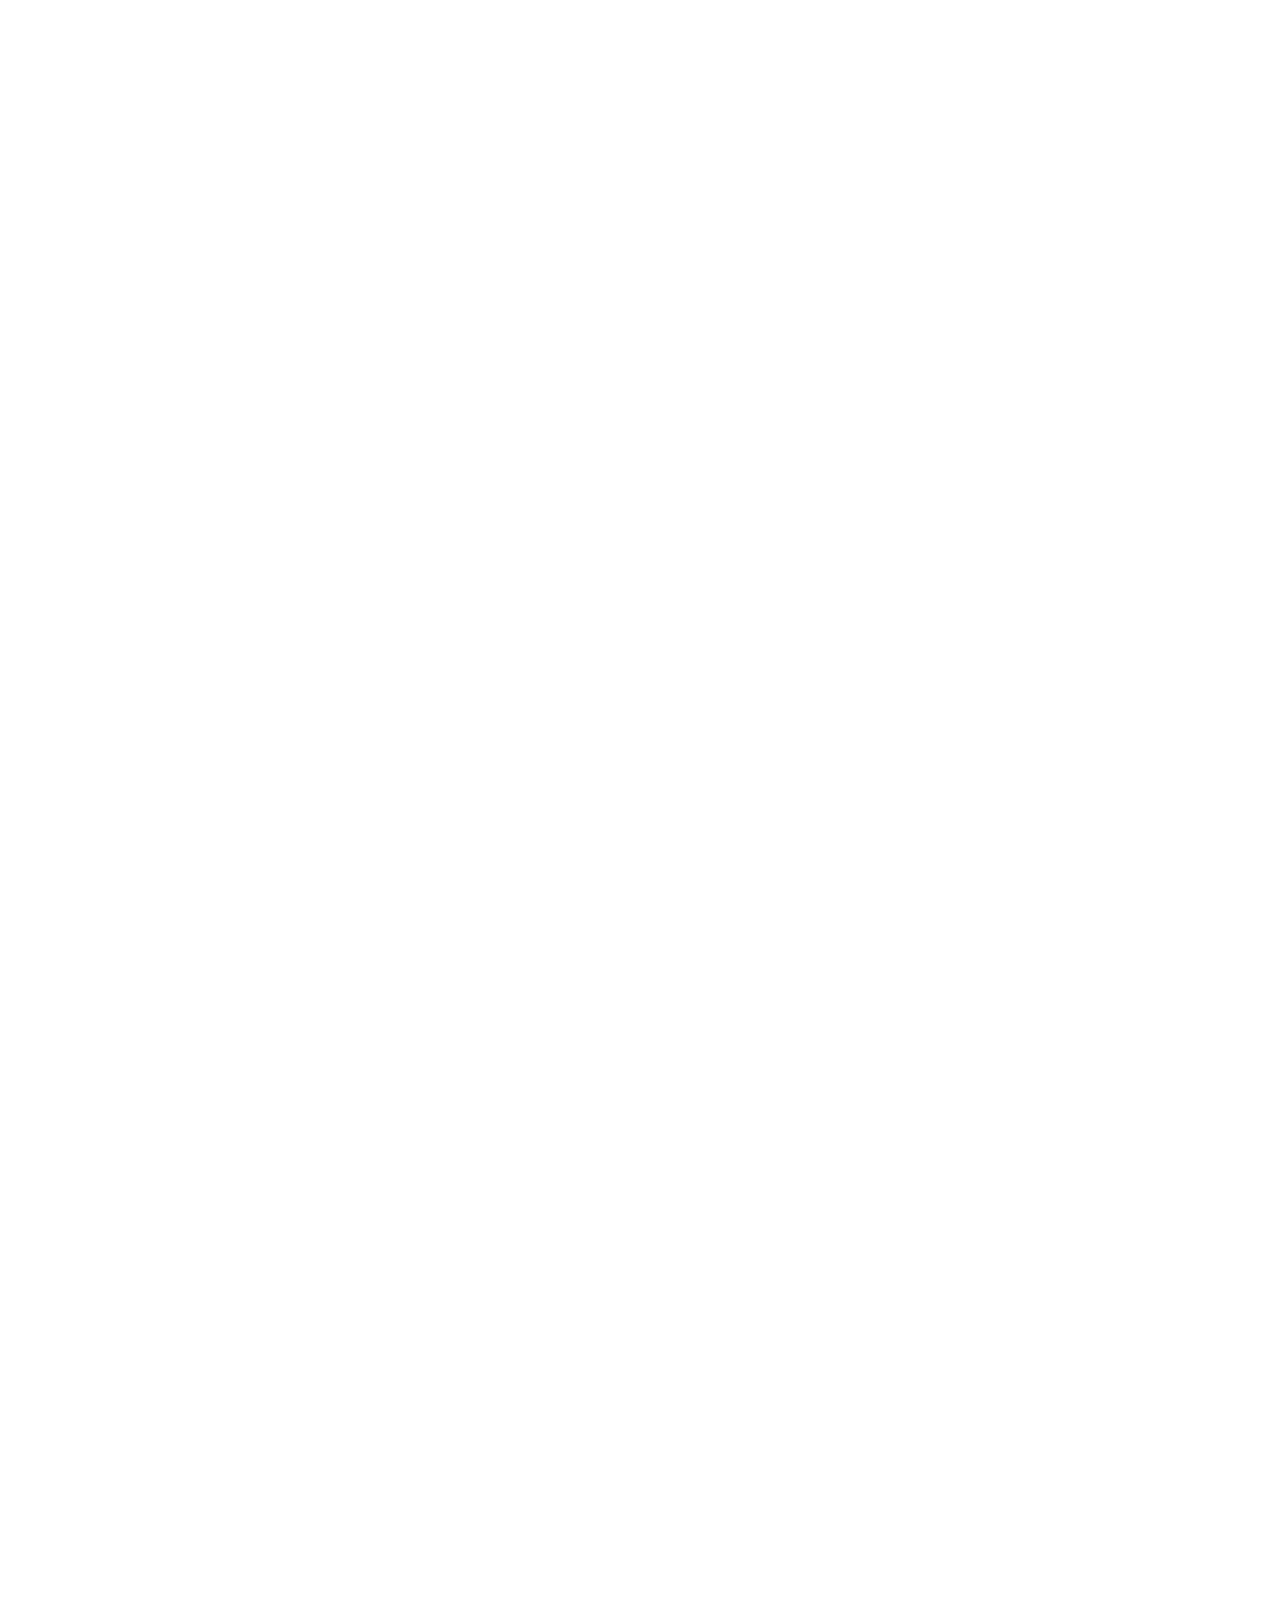
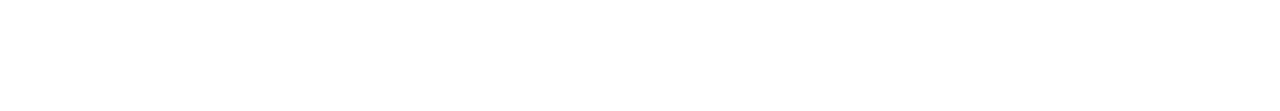
==== commit 29419514: "edit" ====
--- a/index.html
+++ b/index.html
@@ -42,13 +42,34 @@
 <div class="container">
 <div class="search-bar">
 
+<div class="search-mobile">
+  <a hrfe="#" ><i class="far fa-search search-icon"></i></a>
+    <div class="search-screen">
+        <i class="far fa-times ser-2 close-icon"></i>
+        <div class="search-box">
+        <div class="custom-select">
+  <select>
+    <option value="0">الكل  </option>
+    <option value="1">الأدوات الكهربائية  </option>
+    <option value="2">الأدوات الصحية  </option>
+    <option value="3">الأجهزة المنزلية  </option>
+    <option value="4">ورق الجدران  </option>
+  </select>
+</div>
+  <input type="text" placeholder="ما الذي تبحث عنه ؟ "  >
+  <button class="search-button"><i class="far fa-search"></i></button>
+        <button class="ser-2" ><i class="fas fa-search search-icon ser-2"></i></button>
+      </div>
+    </div>
+</div>
+
  <div class="logo">
   <a href="#">
   	<img src="images/logo.png" alt="logo">
   </a>
  </div>
 
-<div class="search-box">
+<div class="search-box hidden-xs hidden-sm">
   <div class="custom-select">
   <select>
     <option value="0">الكل  </option>
@@ -73,6 +94,7 @@
       </div>
     </div>
  </li>
+
 
 <li>
    <div class="dropdown">
@@ -267,7 +289,9 @@
   <div class="item">
   	<div class="pro-block wow fadeInRight">
   <a href="#">
+    <div class="product-block">
   	<img src="images/product-carousel/pro-1.png" alt="product">
+  </div>
   </a>
   <a href="#" class="pro-name">الأدوات الكهربائية</a>
 </div>
@@ -276,7 +300,9 @@
   <div class="item">
  	<div class="pro-block wow fadeInDown">
   <a href="#">
-  	<img src="images/product-carousel/pro-2.png" alt="product">
+  	 <div class="product-block">
+    <img src="images/product-carousel/pro-2.png" alt="product">
+  </div>
   </a>
   <a href="#" class="pro-name">الأدوات الصحية </a>
 </div>
@@ -285,7 +311,9 @@
   <div class="item">
  <div class="pro-block wow fadeInDown">
   <a href="#">
-  	<img src="images/product-carousel/pro-3.png" alt="product">
+  	 <div class="product-block">
+    <img src="images/product-carousel/pro-3.png" alt="product">
+  </div>
   </a>
   <a href="#" class="pro-name">الأجهزة المنزلية </a>
 </div>
@@ -294,7 +322,9 @@
   <div class="item">
  <div class="pro-block wow fadeInDown">
   <a href="#">
-  	<img src="images/product-carousel/pro-4.png" alt="product">
+  	 <div class="product-block">
+    <img src="images/product-carousel/pro-4.png" alt="product">
+  </div>
   </a>
   <a href="#" class="pro-name">ورق الجدران </a>
 </div>
@@ -303,7 +333,9 @@
   <div class="item">
  <div class="pro-block wow fadeInDown">
   <a href="#">
-  	<img src="images/product-carousel/pro-5.png" alt="product">
+  	 <div class="product-block">
+    <img src="images/product-carousel/pro-5.png" alt="product">
+  </div>
   </a>
   <a href="#" class="pro-name">الأجهزة الكهربائية </a>
 </div>
@@ -312,7 +344,9 @@
   <div class="item">
  <div class="pro-block wow fadeInLeft">
   <a href="#">
-  	<img src="images/product-carousel/pro-6.png" alt="product">
+  	 <div class="product-block">
+    <img src="images/product-carousel/pro-6.png" alt="product">
+  </div>
   </a>
   <a href="#" class="pro-name">السيراميك والرخام </a>
 </div>
@@ -894,58 +928,76 @@
 
   <div class="item">
   	<a href="#">
-  		<img src="images/brands/brand-11.png" alt="brand">
+  		<div class="brand-block">
+  			<img src="images/brands/brand-11.png" alt="brand">
+  		</div>	
   	</a>
   </div>
    
   <div class="item">
- 	<a href="#">
-  		<img src="images/brands/brand-22.png" alt="brand">
+  	<a href="#">
+  		<div class="brand-block">
+  			<img src="images/brands/brand-22.png" alt="brand">
+  		</div>	
   	</a>
   </div>        
   
-  <div class="item">
-<a href="#">
-  		<img src="images/brands/brand-33.png" alt="brand">
+    <div class="item">
+  	<a href="#">
+  		<div class="brand-block">
+  			<img src="images/brands/brand-33.png" alt="brand">
+  		</div>	
   	</a>
   </div>
   
   <div class="item">
-<a href="#">
-  		<img src="images/brands/brand-4.png" alt="brand">
+  	<a href="#">
+  		<div class="brand-block">
+  			<img src="images/brands/brand-4.png" alt="brand">
+  		</div>	
   	</a>
   </div>
 
-  <div class="item">
-<a href="#">
-  		<img src="images/brands/brand-5.png" alt="brand">
+   <div class="item">
+  	<a href="#">
+  		<div class="brand-block">
+  			<img src="images/brands/brand-5.png" alt="brand">
+  		</div>	
   	</a>
   </div>
 
-  <div class="item">
-<a href="#">
-  		<img src="images/brands/brand-6.png" alt="brand">
+   <div class="item">
+  	<a href="#">
+  		<div class="brand-block">
+  			<img src="images/brands/brand-6.png" alt="brand">
+  		</div>	
   	</a>
   </div>
 
-  <div class="item">
-<a href="#">
-  		<img src="images/brands/brand-8.png" alt="brand">
+   <div class="item">
+  	<a href="#">
+  		<div class="brand-block">
+  			<img src="images/brands/brand-7.png" alt="brand">
+  		</div>	
   	</a>
   </div>
 
-  <div class="item">
-<a href="#">
-  		<img src="images/brands/brand-7.png" alt="brand">
+   <div class="item">
+  	<a href="#">
+  		<div class="brand-block">
+  			<img src="images/brands/brand-8.png" alt="brand">
+  		</div>	
   	</a>
   </div>
 
-  <div class="item">
-<a href="#">
-  		<img src="images/brands/brand-8.png" alt="brand">
+    <div class="item">
+  	<a href="#">
+  		<div class="brand-block">
+  			<img src="images/brands/brand-8.png" alt="brand">
+  		</div>	
   	</a>
   </div>
-
+  
 </div>
  </div>   
 </div>
@@ -1090,7 +1142,9 @@
   </div>
 
 </div>
-<img class="payment" src="images/pay.png" alt="payment methods">
+<div class="payment">
+<img src="images/pay.png" alt="payment methods">
+</div>
 
 <div class="copy">
       <p>© مؤسسة فاروق حافظ التجارية 2021 </p>
--- a/css/style.css
+++ b/css/style.css
@@ -59,8 +59,8 @@
   display: flex;
   align-items: center;
   justify-content: flex-start;
-  font-size: 16px;
-  padding: 0 23px;
+  font-size: 16px ;
+  padding: 0 23px 0 35px;
   outline: 1px solid rgb(242, 242, 242);
 }
 
@@ -74,8 +74,8 @@
 .select-selected:after {
   position: absolute;
   content: "";
-  top: 25px;
-  left: 10px;
+  top: 22px;
+  left: 18px;
   width: 0;
   height: 0;
   border: 4px solid transparent;
@@ -91,29 +91,46 @@
   color: #010101;
   font-size: 16px;
   cursor: pointer;
+  transition: 0.5s;
   user-select: none;
-  border-bottom: 1px solid #fff;
+  
 }
 .select-items div:last-child, .select-selected{
   border-bottom: 0;
 }
 /*style items (options):*/
 .select-items {
-  position: absolute;
-  background-color: rgb(242, 242, 242);
-  top: 100%;
-  left: 0;
-  right: 0;
-  z-index: 99;
-  width: 200px;
-  padding: 10px 15px 5px;
+     position: absolute;
+    background-color: #fff;
+    top: 105%;
+    left: 0;
+    border-radius: 2px;
+    line-height: 30px;
+    right: 0;
+    z-index: 99;
+    box-shadow: 0px 0px 12px 0px rgb(0 0 0 / 10%);
+    width: 200px;
+    padding: 10px 15px 5px;
+}
+.select-items:before{
+  content: "";
+    position: absolute;
+    left: 80%;
+    width: 0;
+    height: 0;
+    border-style: solid;
+    border-width: 0 8px 8px 8px;
+    border-color: transparent transparent #fff transparent;
+    z-index: 9999;
+    transform: translateX(-30%);
+    bottom: 100%;
 }
 /*hide the items when the select box is closed:*/
 .select-hide {
   display: none;
 }
 .select-items div:hover, .same-as-selected {
-  background-color: rgba(0, 0, 0, 0.1);
+  color: var(--theme-color);
 }
 .search-box input{
     border: none;
@@ -142,10 +159,10 @@
   transition: 0.5s;
 }
 .search-button:hover{
-  background: #f2f2f2;
+  background: #8c8c8c;
 }
 .search-button:hover i{
-  color: #010101;
+  color: #fff;
 }
 .search-button i{
   font-size: 16px;
@@ -222,15 +239,13 @@
  font-size: 16px;
  font-weight: 500;
  text-align: center;
- margin-bottom: 17px;
+padding: 10px 0;
+    border-bottom: 1px solid;
+    border-color: rgb(242, 242, 242);
  transition: 0.5s;
 }
-.dropdown-content a:first-child{
-  margin-top: 14px;
-  border-bottom: 1px solid ;
-  border-color: rgb(242, 242, 242);
-      margin-bottom: 5px;
-    padding-bottom: 8px;
+.dropdown-content a:last-child{
+ border-bottom: 0;
 }
 .dropdown-content a:hover{
   color: var(--theme-color);
@@ -349,7 +364,7 @@
 .nav-nav ul li a:hover,
 .nav-nav ul li a:visited:hover {
   background: transparent;
-  color: #8c8c8c;
+  opacity: 0.7;
   text-decoration:none;
 }
 .nav-nav ul li a:first-child{
@@ -448,7 +463,7 @@
 .nav-toggle {
  position: absolute;
  top: 67px;
- right: 15px;
+ right:15px;
  cursor: pointer;
 }
 .nav-toggle i{
@@ -459,7 +474,7 @@
   content: "";
   font-weight: bold;
  display: none;
-top:-36px;
+top:-22px;
 }
 .nav-toggle.active i {
   background-color: transparent;
@@ -470,10 +485,10 @@
 .re-hide{
   display: none;
   position: absolute;
-  right:203px;
-  z-index: 999;
-  font-size: 16px;
-  top: -18px;
+ right: 186px;
+    z-index: 999;
+    font-size: 16px;
+    top: -35px;
 }
 .nav-list{
   padding: 0;
@@ -604,6 +619,7 @@
     }
 .nav-nav ul{
   padding: 30px;
+  padding-top: 50px;
   }
 }
 
@@ -686,7 +702,7 @@
   display: flex;
   justify-content: center;
   overflow: hidden;
-  height: 30px;
+  height: 50px;
   transition: 0.5s;
   margin-top: 17px;
 }
@@ -696,6 +712,31 @@
 }
 .pro-block:hover .pro-name{
   color: var(--theme-color);
+}
+.product-block{
+  display: flex;
+  justify-content: center;
+  align-items: center;
+  background: var(--theme-color);
+  border-radius: 50%;
+ 
+  height: 209px;
+  padding: 33px;
+}
+.product-block img{
+  transition: 0.5s;
+  
+
+}
+.product .owl-item img{
+  display: flex;
+  justify-content: center;
+  align-items: center;
+  width: 80%;
+
+}
+.product-block:hover img{
+  transform: scale(1.1);
 }
 .product .owl-nav button.owl-prev, .product .owl-nav button.owl-next{
     color: rgb(179, 179, 179);
@@ -720,15 +761,15 @@
 
 right: -30px;
     position: absolute;
-    top: 50%;
-    transform: translateY(-50%);
+    top: 40%;
+    transform: translateY(-60%);
 }
 .product .owl-next{
  
 left: -30px;
     position: absolute;
-    top: 50%;
-    transform: translateY(-50%);
+    top: 40%;
+    transform: translateY(-60%);
 }
 .product .owl-dots{
     display: none;
@@ -743,8 +784,12 @@
   transition: 0.5s;
   padding-bottom:75px;
 }
+.small-ban img:hover{
+  transform: scale(1.1);
+}
 .small-ban img{
   margin-bottom: 21px;
+  transition: 0.5s;
 }
 
 /*///////////////////////////////////////////////////////////////////////////////////////////////////////////////////////////////////////*/
@@ -761,6 +806,12 @@
   transition: 0.5s;
   padding-bottom:34px;
   padding-top: 31px;
+}
+.small-banners-2 img{
+  transition: 0.5s;
+}
+.small-banners-2 img:hover{
+  transform: scale(1.1);
 }
 
 /*////////////////////////////////////////////////////////////////////////////////////////////////////////////////////////////////////////*/
@@ -824,6 +875,12 @@
 .pro-block-2{
   position: relative;
 }
+.pro-block-2 img{
+  transition: 0.5s;
+}
+.pro-block-2:hover img{
+  transform: scale(1.1);
+}
 .offer{
   position: absolute;
   top:0;
@@ -889,13 +946,13 @@
   background: var(--theme-color);
   border-radius: 50%;
   transition: 0.5s;
-  border: 1px solid var(--theme-color);
+ 
 }
 .cart-icon:hover{
   text-decoration: none;
-  color: var(--theme-color);
-  background: #fff;
-   border: 1px solid var(--theme-color);
+  color: #fff;
+  background: #8c8c8c;
+  
 }
 .offer-2{
   font-size: 12px;
@@ -932,15 +989,15 @@
 
 right: -30px;
     position: absolute;
-    top: 30%;
-    transform: translateY(-80%);
+    top: 40%;
+    transform: translateY(-60%);
 }
 .products-to-buy .owl-next{
  
 left: -30px;
     position: absolute;
-    top: 30%;
-    transform: translateY(-80%);
+    top: 40%;
+    transform: translateY(-60%);
 }
 .products-to-buy .owl-dots .owl-dot span{
   width: 15px;
@@ -967,6 +1024,15 @@
 }
 .pt41 h2{
   margin-bottom: 42px;
+}
+.brand-block{
+  background: #fff;
+  border:1px solid;
+   border-color: rgb(242, 242, 242);
+  height: 160px;
+  display: flex;
+  justify-content: center;
+  align-items: center;
 }
 .brand .owl-nav button.owl-prev, .brand .owl-nav button.owl-next{
     color: rgb(179, 179, 179);
@@ -1065,6 +1131,7 @@
 .footer-content{
   display: flex;
   justify-content: space-between;
+  padding-bottom: 49px;
 }
 .footer h3{
   font-size: 17px;
@@ -1078,6 +1145,7 @@
   color: var(--theme-color);
   background: transparent;
   border: 0;
+  padding: 0;
 }
 .footer-list{
   margin: 0;
@@ -1089,7 +1157,7 @@
   font-size: 16px;
   color: #606060;
   transition: 0.5s;
-  margin-bottom: 15px;
+  margin-bottom: 10px;
   display: block;
 }
 .footer-list li a:hover{
@@ -1193,16 +1261,15 @@
   text-decoration: none;
 }
 .payment{
-  display: table;
-  margin-left: auto;
-  margin-right: auto;
-  margin-top: 49px;
+  display: flex;
+  justify-content: center;
+  align-items: center;
 }
 
 .copy{
  display: flex;
+ justify-content: flex-start;
  align-items: center;
- justify-content: space-between;
   padding-top: 37px;
   padding-bottom: 37px;
 }
@@ -1215,6 +1282,8 @@
   font-size: 16px;
   color: #fff;
   display: flex;
+  margin-right: 393px;
+  margin-left: 506px;
   justify-content: center;
   align-items: center;
   border-radius: 17px;
@@ -1249,6 +1318,9 @@
   align-items: center;
   justify-content: center;
 }
+.search-mobile{
+  display: none;
+}
 
 
 
@@ -1314,27 +1386,32 @@
 }
 .search-bar{
   flex-wrap: wrap;
+  justify-content: center;
 }
 .logo{
       width: 90px;
-    margin-right: 28px;
+   
 }
 .cart-section{
       margin-right: 0;
     position: absolute;
     left: 15px;
-    top: 17px;
+    top: 42px;
 }
 .cart-section i{
   font-size: 20px;
 }
 .cart-section li{
-  margin-left: 10px;
+  margin-left: 25px;
 }
 .search-box{
-  margin-right: 0;
+  margin-right: 15px;
+  margin-left: 15px;
     margin-top: 15px;
     width: 100%;
+}
+.search-box input{
+  margin-right: 0;
 }
 .search-box select{
   width: 90px;
@@ -1360,7 +1437,7 @@
     padding: 0;
 }
 .organize:hover{
-  color: #8c8c8c !important;
+  color: var(--theme-color) !important;
   background: transparent;
 }
 .drop-mobile{
@@ -1387,7 +1464,7 @@
   padding-right: 0;
 }
 .org-ar-down{
-  top:7px;
+ display: none;
 }
 .nav-nav ul li a, .nav-nav ul li a:visited{
   color: #242424;
@@ -1409,18 +1486,7 @@
   padding:25px  20px;
 }
 .white-bg{
-      background: transparent;
-    box-shadow: none;
-    border-radius: 0;
-    width: 100%;
-    z-index: 9;
-    position: static;
-    display: block;
-    top: 0;
-    transform: translate(0);
-    padding: 0;
-    height: auto;
-    overflow: inherit;
+  display: none;
 }
 .language-2{
   display: block;
@@ -1436,25 +1502,33 @@
   padding-bottom: 40px;
 }
 .products h1{
-  font-size: 23px;
+  font-size: 20px;
 }
 .product .owl-nav{
   display: none;
 }
+.product .owl-dots .owl-dot span{
+  width: 15px;
+  height: 5px;
+  background-color: rgb(0, 0, 0);
+  opacity: 0.302;
+  margin: 5px;
+}
+.product .owl-dots .owl-dot.active span, .slider .owl-dots .owl-dot:hover span{
+  background: var(--theme-color);
+  opacity: 1;
+}
 .product .owl-dots{
   position: absolute;
+  bottom: -20px;
+  display: flex;
+  justify-content: center;
   left: 50%;
-  display: flex;
-  align-items: center;
-  justify-content: center;
   transform: translateX(-50%);
-  bottom:-33px;
-}
-.product .owl-dots .owl-dot.active span, .product .owl-dots .owl-dot:hover span{
-  background: var(--theme-color);
 }
 .pro-name{
-  font-size: 16px;
+  font-size: 12px;
+  text-align: center;
 }
 .small-banners{
   grid-template-columns: repeat(1,auto);
@@ -1463,6 +1537,7 @@
 }
 .small-ban img{
   width: 100%;
+  margin-bottom: 15px;
 }
 .small-ban{
   margin-bottom: -30px;
@@ -1476,24 +1551,31 @@
 }
 .small-banners-2{
   grid-template-columns: repeat(1,auto);
-
-}
-.slider-2 .owl-nav button.owl-prev, .slider-2 .owl-nav button.owl-next{
-  width:25px;
-  height: 25px;
-}
-.slider-2 .owl-nav button.owl-prev i, .slider-2 .owl-nav button.owl-next i{
-  font-size: 12px;
+  grid-gap: 15px;
+
+}
+
+.slider-2 .owl-dots .owl-dot span{
+  width: 15px;
+  height: 5px;
+  background-color: rgb(0, 0, 0);
+  opacity: 0.302;
+  margin: 5px;
+}
+.slider-2 .owl-dots .owl-dot.active span, .slider-2 .owl-dots .owl-dot:hover span{
+  background: var(--theme-color);
+  opacity: 1;
 }
 .slider-2 .owl-dots{
   position: absolute;
-display: none;
-}
-.slider-2 .owl-prev{
-  right: 12px;
-}
-.slider-2 .owl-next{
-  left: 12px;
+  bottom: 0px;
+  display: flex;
+  justify-content: center;
+  left: 50%;
+  transform: translateX(-50%);
+}
+.slider-2 .owl-nav{
+  display: none;
 }
 .electric-tools{
   padding-top: 30px;
@@ -1504,8 +1586,14 @@
 .products-to-buy .owl-nav{
   display: none;
 }
+.price{
+  flex-wrap: wrap;
+}
 .price p{
   font-size: 15px;
+  width: 100%;
+    display: flex;
+    justify-content: center
 }
 .brand .owl-nav{
   display: none;
@@ -1515,17 +1603,37 @@
   padding-bottom: 30px;
 }
 .feat-block{
-  flex-wrap: wrap;
+   display: grid;
+  text-align: center;
   justify-content: center;
 }
 .feature .owl-item img{
   width: auto;
+  display: table;
+    margin-left: auto;
+    margin-right: auto;
 }
 .feature .owl-nav{
   display: none;
 }
+.feature .owl-dots .owl-dot span{
+  width: 15px;
+  height: 5px;
+  background-color: rgb(0, 0, 0);
+  opacity: 0.302;
+  margin: 5px;
+}
+.feature .owl-dots .owl-dot.active span, .feature .owl-dots .owl-dot:hover span{
+  background: #fff;
+  opacity: 1;
+}
 .feature .owl-dots{
-  display: none;
+  position: absolute;
+  bottom: -30px;
+  display: flex;
+  justify-content: center;
+  left: 50%;
+  transform: translateX(-50%);
 }
 .footer-section{
   padding-top: 30px;
@@ -1534,7 +1642,7 @@
   background-color: transparent;
   color: #444;
   cursor: pointer;
-  padding: 18px;
+  padding: 12px;
   width: 100%;
   border: none;
   text-align: left;
@@ -1565,14 +1673,19 @@
   text-align: center;
   margin-top: 30px;
 }
-.payment{
+.payment img{
   width: 100%;
-  margin-top: 0;
-}
-
+ margin-bottom: 30px;
+}
+.copy{
+  padding-bottom: 15px;
+}
 .copy button{
-  margin-bottom: 10px;
-  width: 100%;
+  margin-bottom: 16px;
+  margin-left: 0;
+  margin-right: 0;
+  position: absolute;
+  bottom: 75px;
 }
 .myBtn{
   display: none;
@@ -1628,7 +1741,86 @@
 .nav-toggle i{
   display: block;
 }
-
+.small-banners-2 img{
+  width: 100%;
+}
+.hidden-words{
+  display: none;
+}
+.search-mobile{
+  display: block;
+      position: absolute;
+    right: 62px;
+}
+.ser-2{
+  background: transparent !important;
+  color: #fff !important;
+  border: none;
+}
+.search-box input{
+  margin-left: 0;
+}
+
+.search-icon {
+   font-size: 20px;
+    color: #8b8b8b;
+    cursor: pointer;
+   
+}
+.search-screen{
+    position: fixed;
+    width: 100%;
+    height: 0;
+    background: #000;
+    display: flex;
+    align-items: center;
+    justify-content: center;
+    left: 0;
+   
+    z-index: 9;
+    top: 50%;
+    transform: translateY(-50%);
+    overflow: hidden;
+    transition: .3s linear .3s;
+}
+
+
+.close-icon{
+    position: absolute;
+    top: 40px;
+    right: 40px;
+    color: #fff;
+    font-size: 20px;
+    cursor: pointer;
+    opacity: 0;
+   
+}
+
+.search-box::placeholder{
+  color: #fff;
+}
+
+.search-screen.active{
+    transition-delay: 0s;
+    height: 100vh;
+    z-index: 99;
+    justify-content: center;
+    align-items: center;
+    display: flex;
+    background: var(--theme-color);
+}
+.search-screen.active .search-box,
+.search-screen.active .close-icon{
+    transition: .2s linear 0.4s;
+    opacity: 1;
+}
+.product-block{
+  height: 90px;
+  padding: 24px;
+}
+.product .owl-item img{
+  width: 100%;
+}
 }
 
 
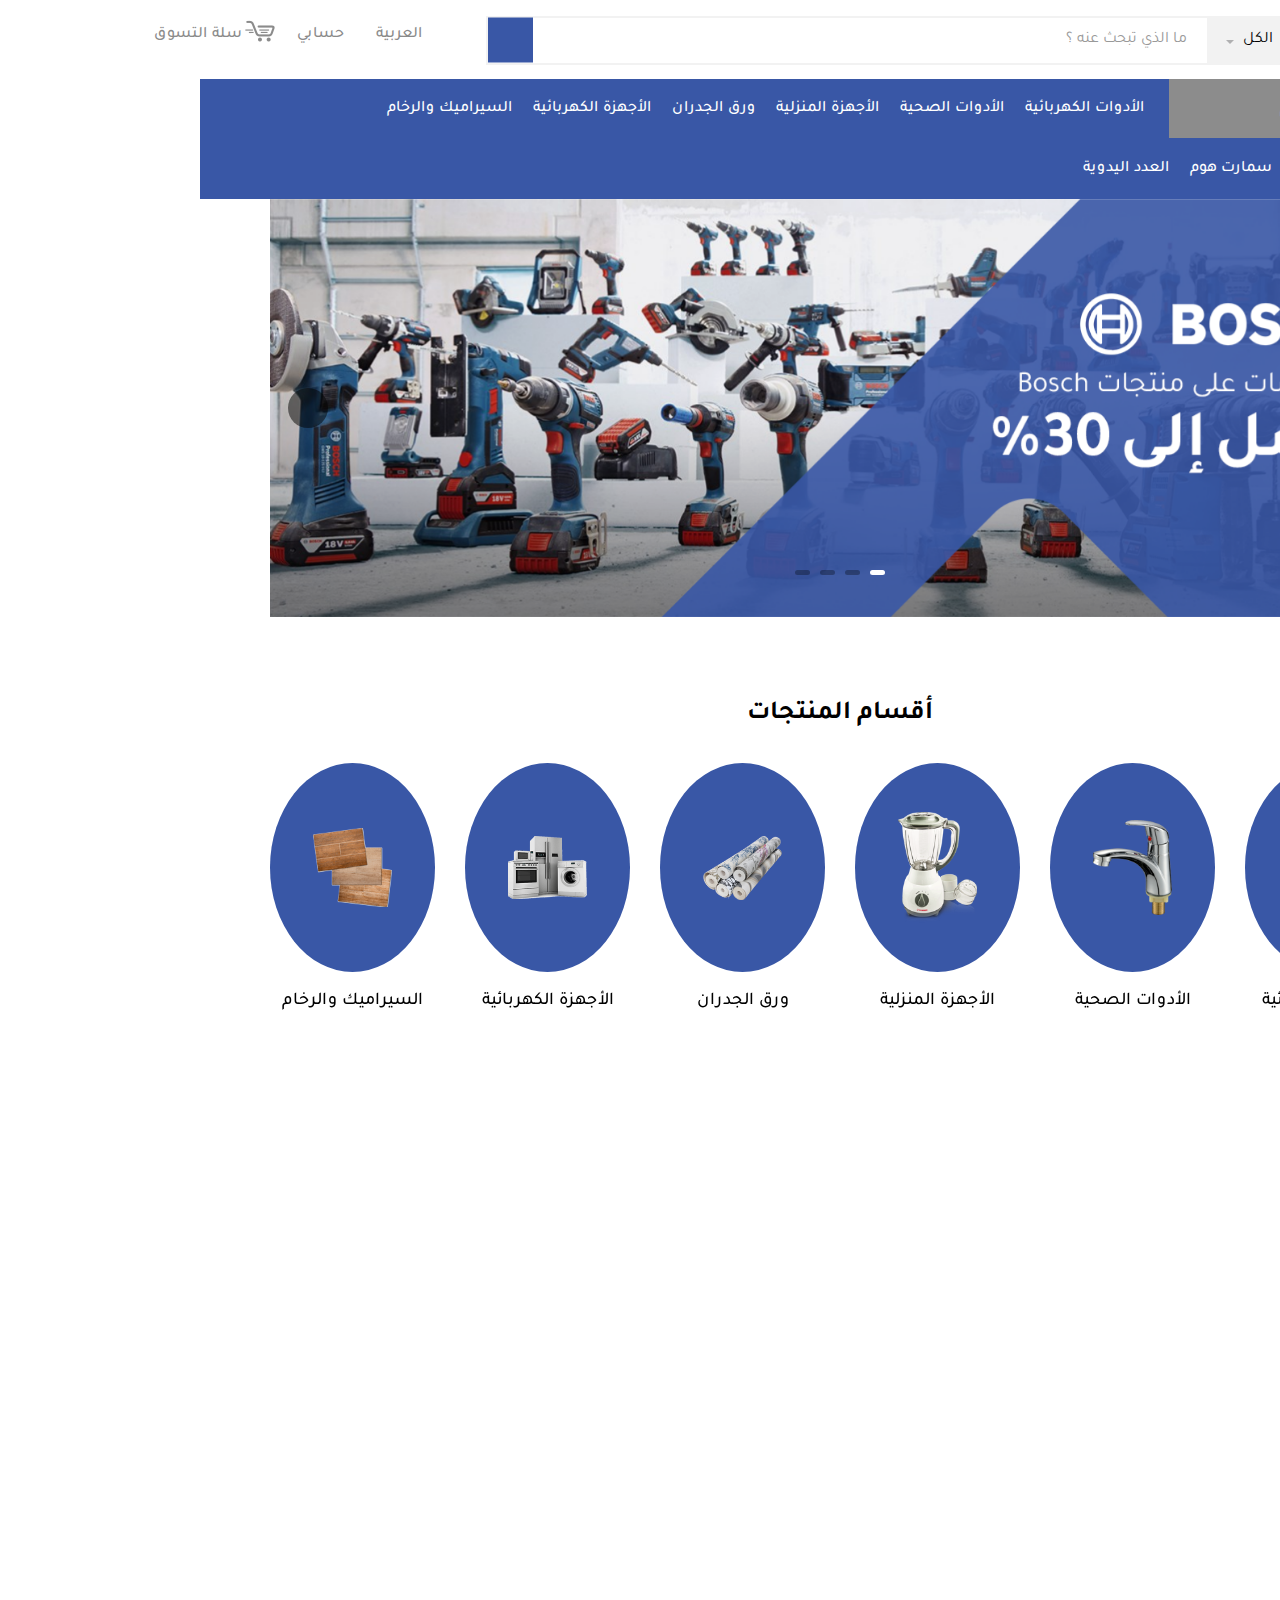
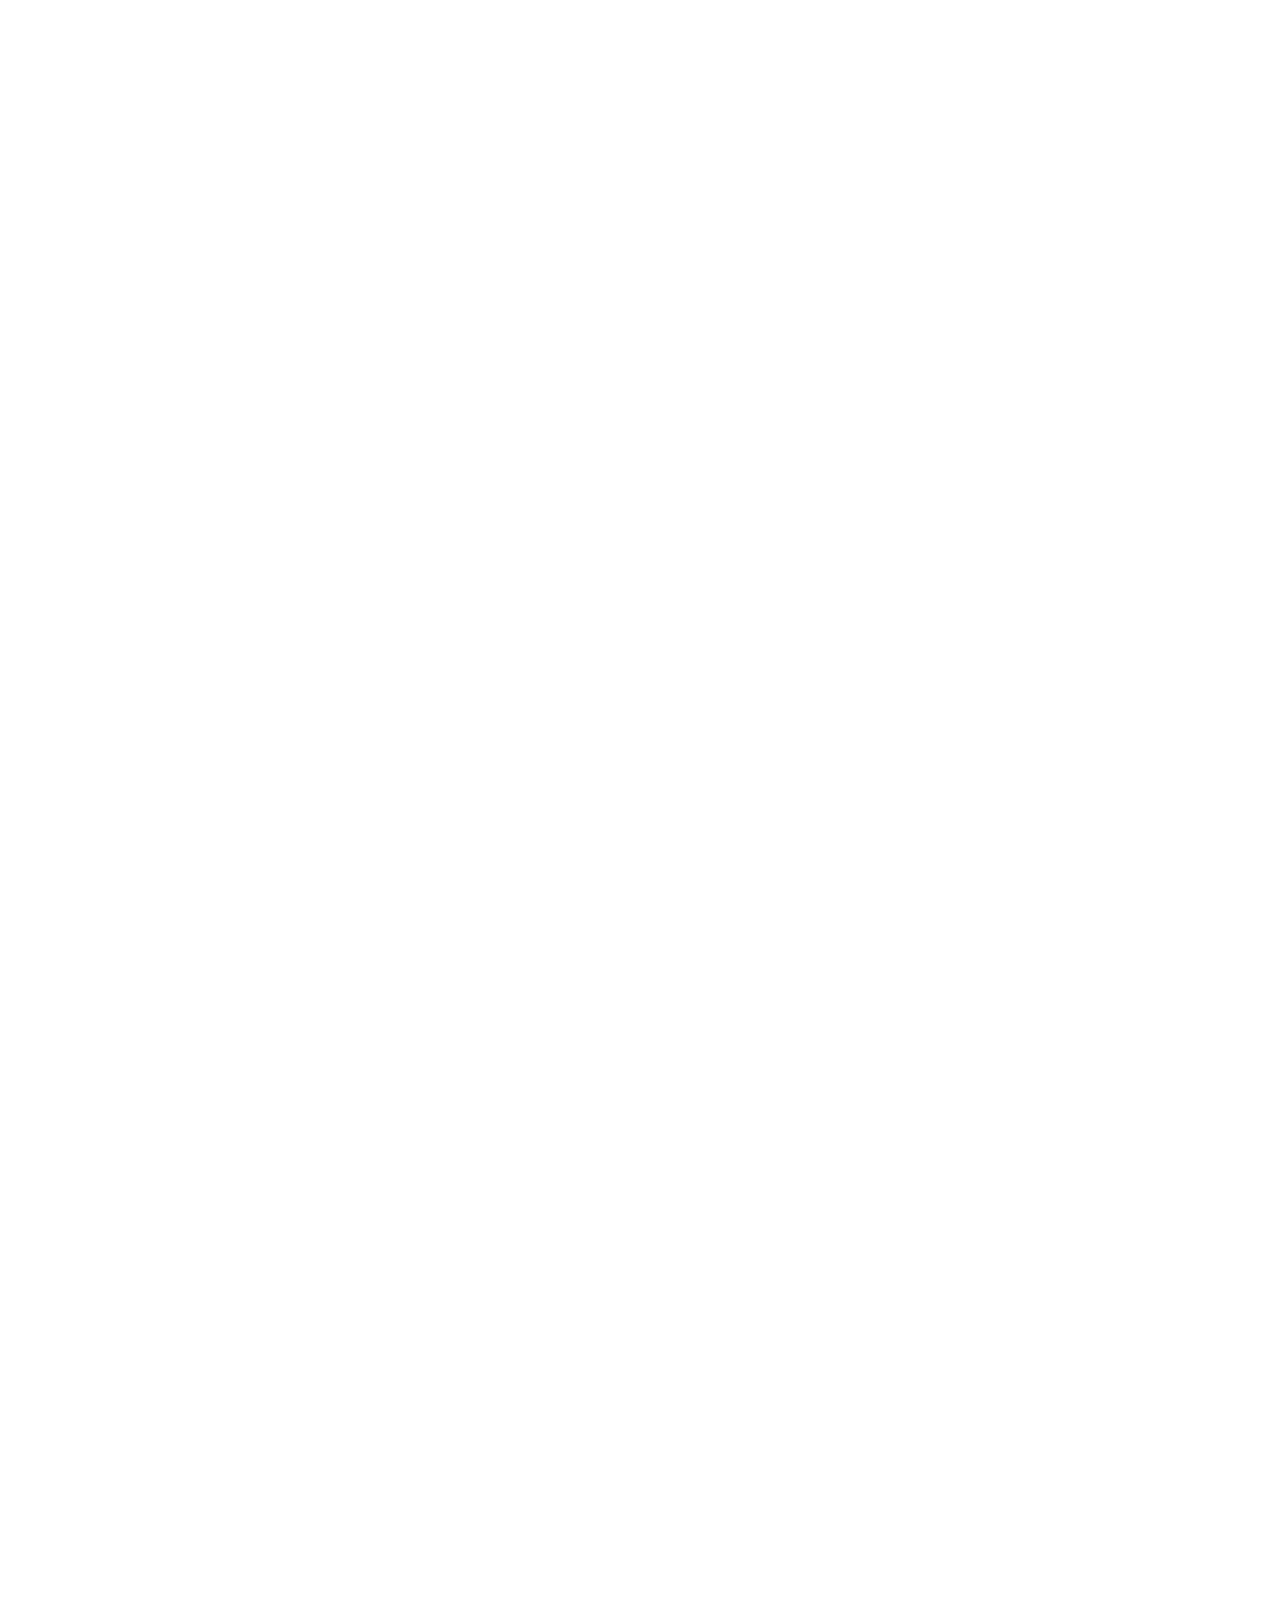
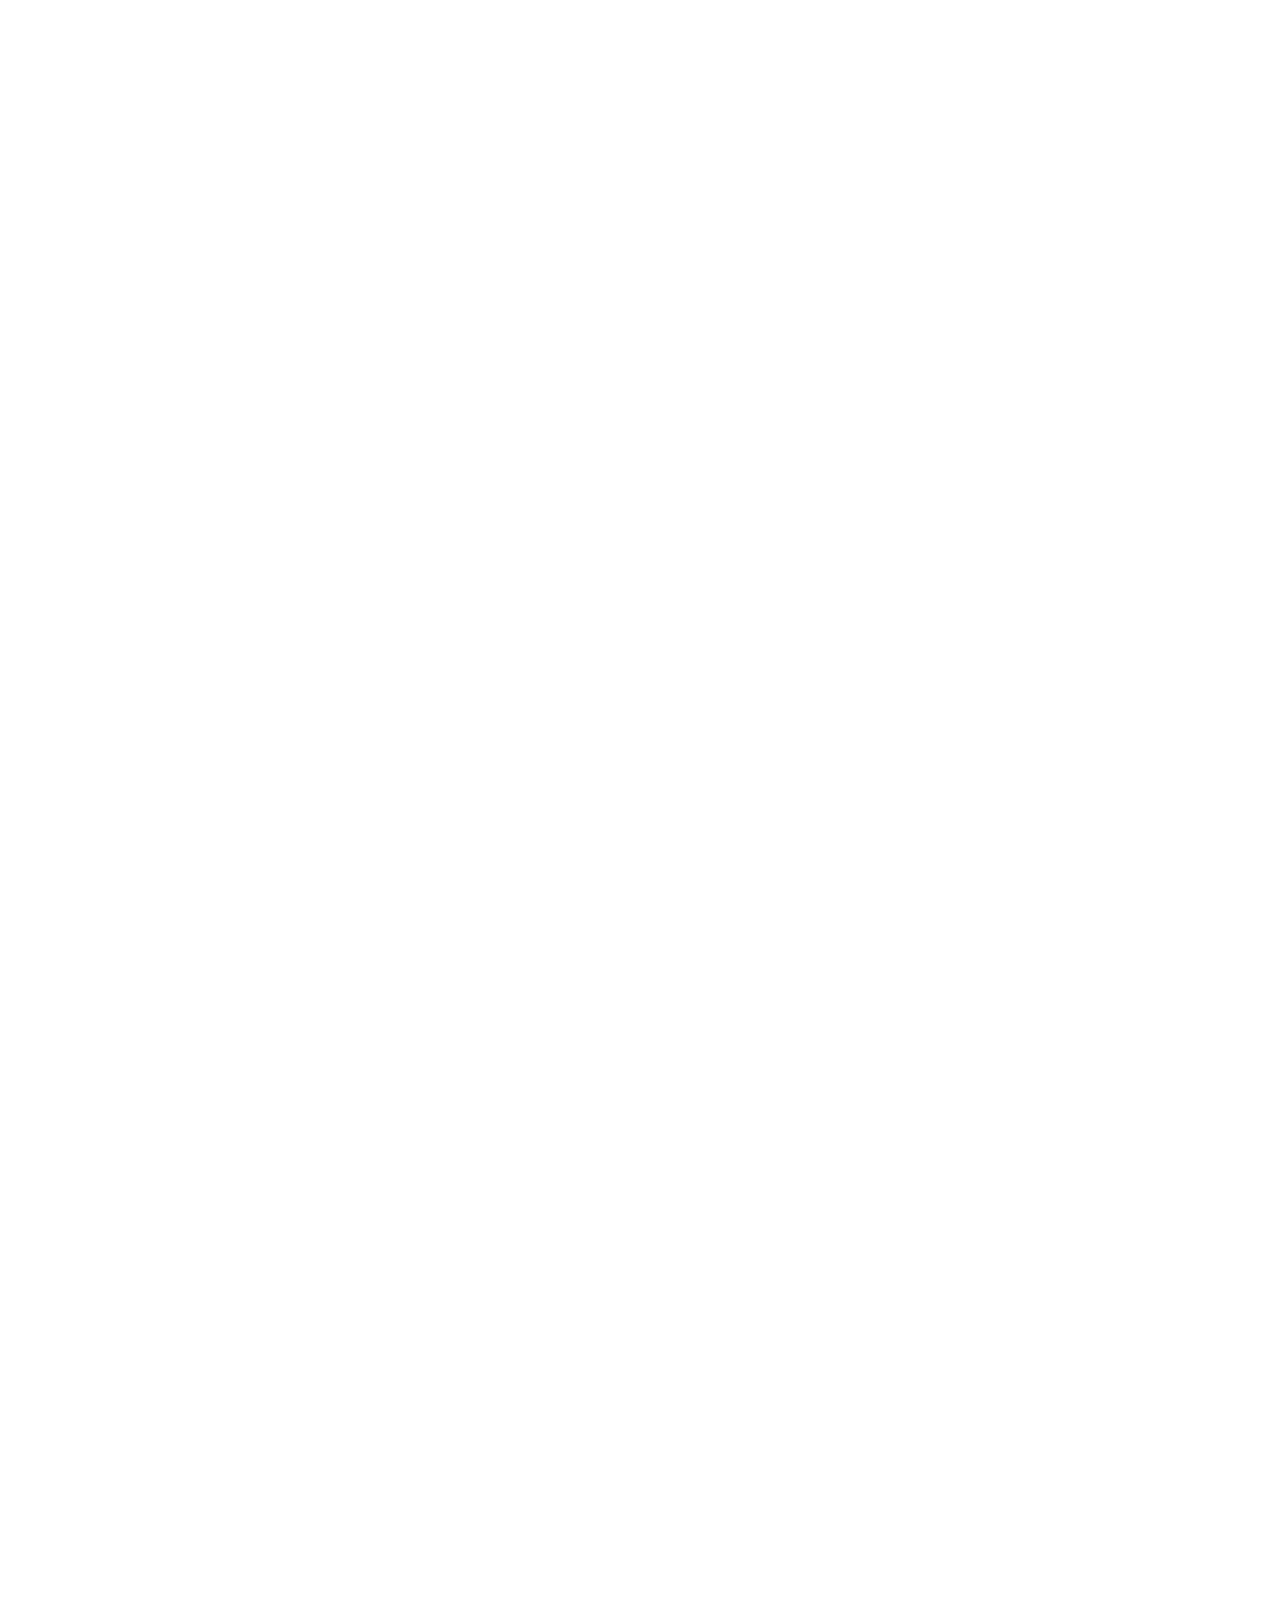
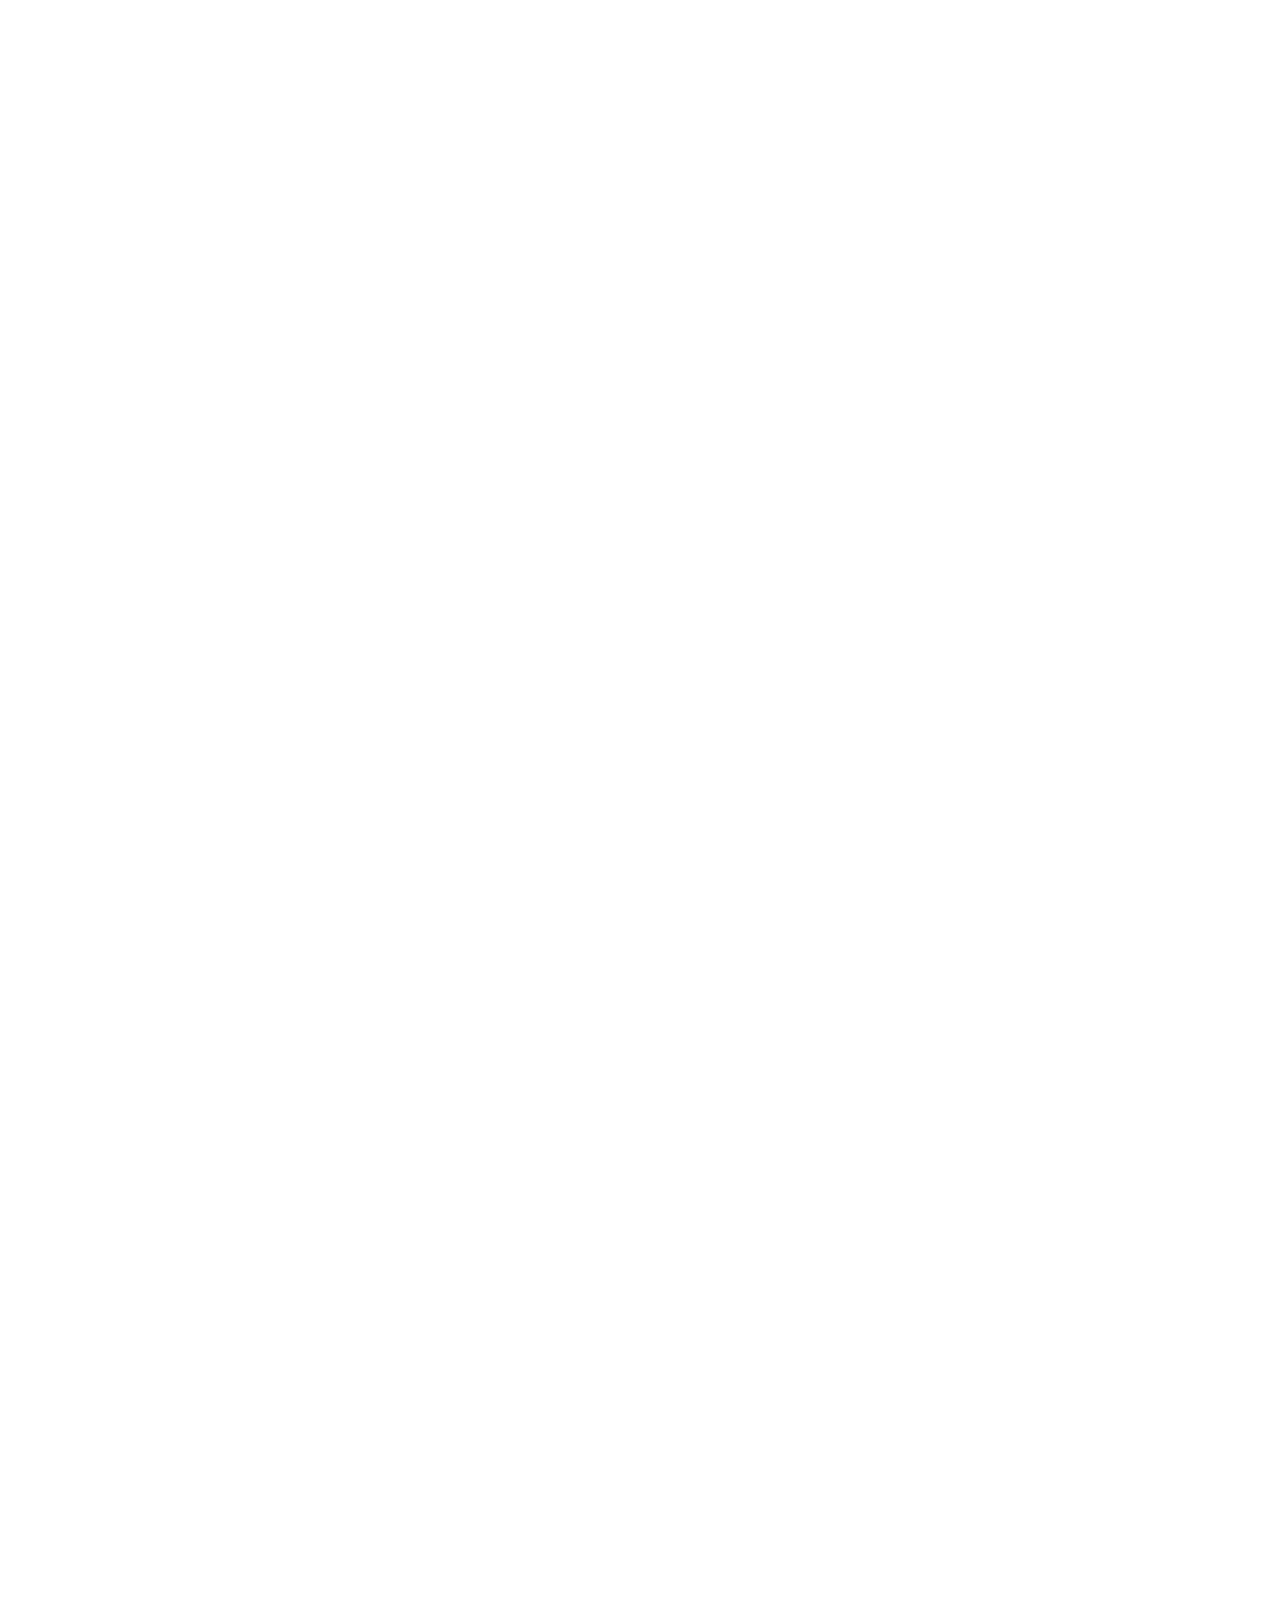
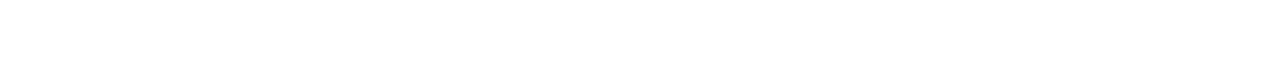
==== commit 1f3274f9: "edit" ====
--- a/index.html
+++ b/index.html
@@ -58,7 +58,7 @@
 </div>
   <input type="text" placeholder="ما الذي تبحث عنه ؟ "  >
   <button class="search-button"><i class="far fa-search"></i></button>
-        <button class="ser-2" ><i class="fas fa-search search-icon ser-2"></i></button>
+        
       </div>
     </div>
 </div>
@@ -69,7 +69,8 @@
   </a>
  </div>
 
-<div class="search-box hidden-xs hidden-sm">
+<div class="hide-search-box">
+<div class="search-box">
   <div class="custom-select">
   <select>
     <option value="0">الكل  </option>
@@ -81,6 +82,7 @@
 </div>
   <input type="text" placeholder="ما الذي تبحث عنه ؟ "  >
   <button class="search-button"><i class="fas fa-search"></i></button>
+</div>
 </div>
 
 <ul class="cart-section">
@@ -198,6 +200,9 @@
     </div>
     </li>
 
+<li class="home">
+  <a href="#">الرئيسية  </a>
+</li>
     <li>
       <a href="#" class="pr25">الأدوات الكهربائية </a>
     </li>
@@ -234,7 +239,7 @@
 
      <li class="language-2">
  	<div class="dropdown">
-    <button  class="dropbtn dropbtn-mobile">العربية  <i class="fas fa-sort-down"></i></button>
+    <button  class="dropbtn dropbtn-mobile">العربية  <i class="fas fa-sort-down down-arrow"></i> <i class="fas fa-sort-up up-arrow"></i></button>
       <div id="myDropdown" class="dropdown-content drop-mobile">
       <a href="index.html">اللغة العربية   </a>
       <a href="index-eng.html">english</a>
@@ -1181,15 +1186,14 @@
   <!-- jQuery (necessary for Bootstrap's JavaScript plugins) -->
     <script src="js/bootstrap.min.js"></script>
    
-   <!-- my javascript code -->
-  <script src="js/my-js.js"></script>
-
- 
 <!-- owl carousel -->
 <script src="js/owl.carousel.min.js"></script>
 
 <!-- wow js -->
 <script src="js/wow.min.js"></script>
 
+ <!-- my javascript code -->
+  <script src="js/my-js.js"></script>
+
   </body>
   </html>--- a/css/style.css
+++ b/css/style.css
@@ -881,7 +881,7 @@
 .pro-block-2:hover img{
   transform: scale(1.1);
 }
-.offer{
+.pro-block-2 .offer{
   position: absolute;
   top:0;
   right: 0;
@@ -896,7 +896,7 @@
   height: 22px;
   border-radius: 11px; 
 }
-.pro-name-2{
+.pro-block-2 .pro-name-2{
   font-size: 13px;
   color: #000;
   overflow: hidden;
@@ -904,38 +904,39 @@
   display: block;
   transition: 0.5s;
 }
-.pro-name-2:hover{
+.pro-block-2 .pro-name-2:hover{
   text-decoration: none;
   color: var(--theme-color);
 }
 .pro-block-2:hover .pro-name-2{
   color: var(--theme-color);
 }
-.price-cart{
+.pro-block-2 .price-cart{
   display: flex;
   justify-content: space-between;
   align-items: center;
 }
-.price{
+.pro-block-2 .price{
   display: flex;
   justify-content: flex-start;
   align-items: center;
   margin-top: 10px;
  margin-bottom: 8px;
 }
-.price p{
+ .pro-block-2 .price p{
   font-weight: bold;
   font-size: 18px;
-}
-.new{
-  color: var(--theme-color);
-}
-.old{
+  display: block;
+}
+.pro-block-2 .new{
+  color: var(--theme-color);
+}
+.pro-block-2 .old{
   margin-right: 9px;
   color: #8c8c8c;
   text-decoration: line-through;
 }
-.cart-icon{
+.pro-block-2 .cart-icon{
   font-size:12px;
   color: #fff;
   display: flex;
@@ -948,13 +949,13 @@
   transition: 0.5s;
  
 }
-.cart-icon:hover{
+.pro-block-2 .cart-icon:hover{
   text-decoration: none;
   color: #fff;
   background: #8c8c8c;
   
 }
-.offer-2{
+.pro-block-2 .offer-2{
   font-size: 12px;
   font-weight: bold;
   color: var(--theme-color);
@@ -1321,8 +1322,13 @@
 .search-mobile{
   display: none;
 }
-
-
+.up-arrow{
+  display: none;
+  margin-top: 12px;
+}
+.home{
+  display: none;
+}
 
 /*//////////////////////////////////////////////////////////////////////////////////////////////////////////////////////////////////////////*/
 
@@ -1428,18 +1434,9 @@
 }
 
 .organize{
-  font-weight: normal;
-    font-size: 15px;
-    background-color: transparent !important;
-    width: auto;
-    display: block;
-    height: auto;
-    padding: 0;
-}
-.organize:hover{
-  color: var(--theme-color) !important;
-  background: transparent;
-}
+  display: none !important;
+}
+
 .drop-mobile{
   display: none;
   box-shadow: none;
@@ -1679,13 +1676,15 @@
 }
 .copy{
   padding-bottom: 15px;
+  padding-top: 0;
 }
 .copy button{
   margin-bottom: 16px;
   margin-left: 0;
   margin-right: 0;
-  position: absolute;
-  bottom: 75px;
+}
+.copy p{
+  order: 2;
 }
 .myBtn{
   display: none;
@@ -1817,9 +1816,25 @@
 .product-block{
   height: 90px;
   padding: 24px;
+  width: 90px;
 }
 .product .owl-item img{
   width: 100%;
+}
+.old{
+  margin-right: 0 !important;
+}
+.dropbtn{
+  color: #242424;
+}
+.hide-search-box{
+  display: none;
+}
+.home{
+  display: block;
+}
+.features{
+  padding-bottom: 57px;
 }
 }
 
